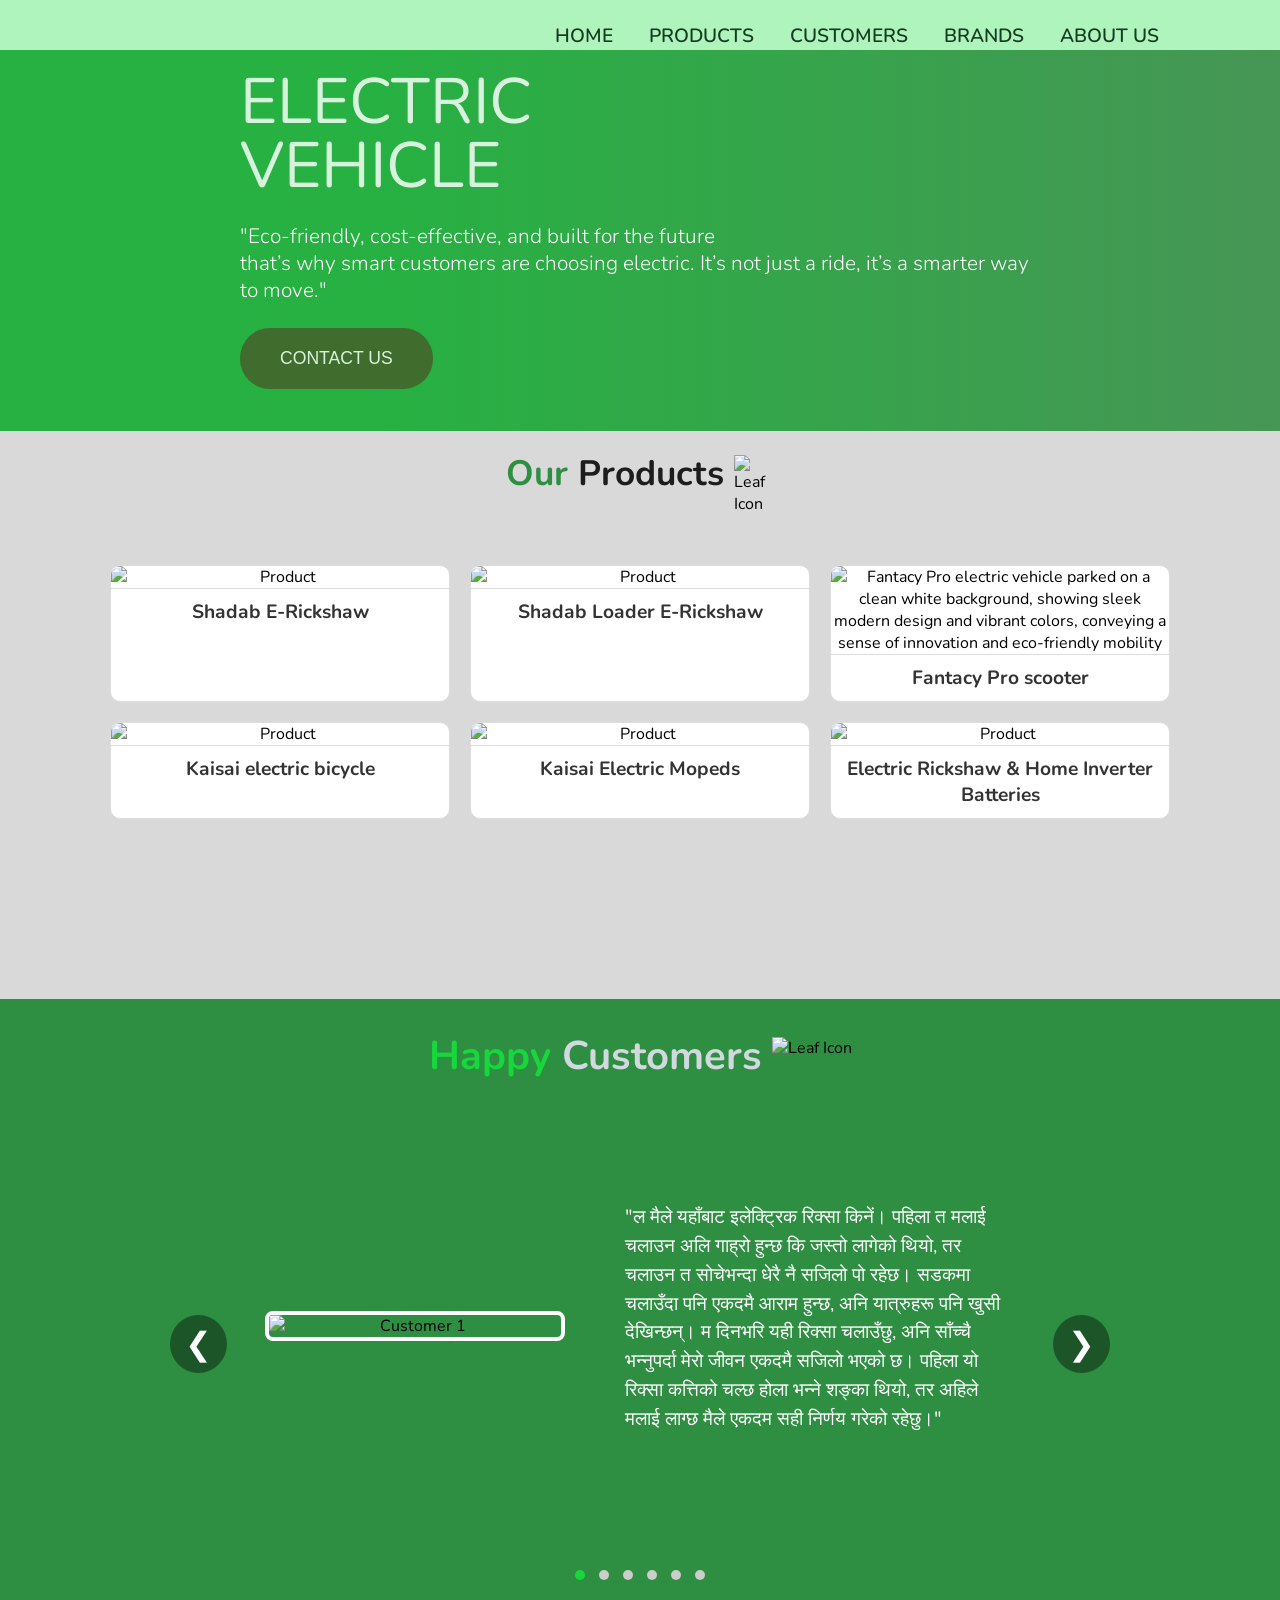
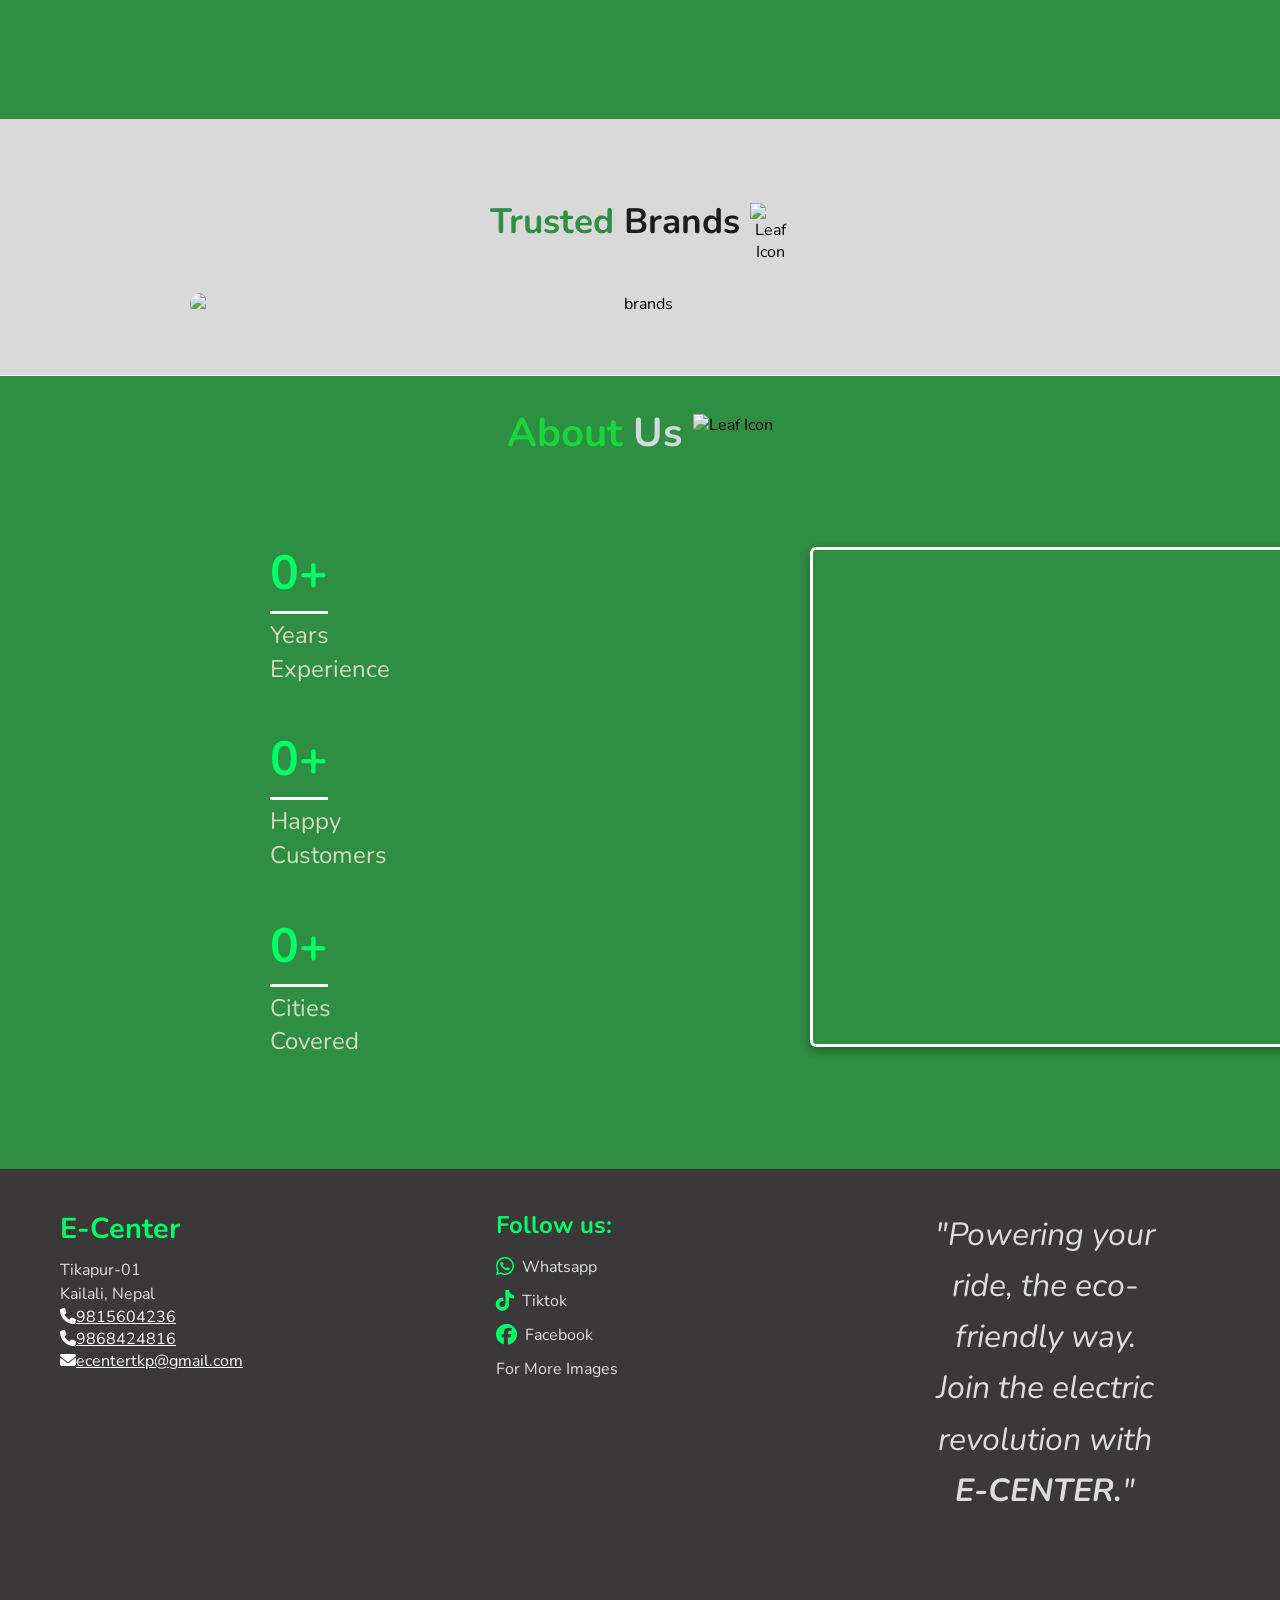
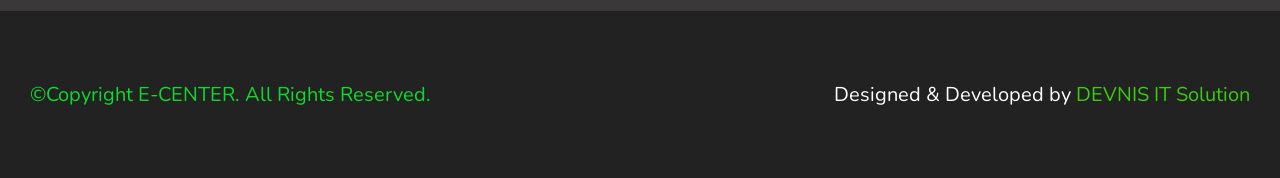
==== index.html @ d9bd09fe "sticky nav bar and also home button added on navbar" ====
<!DOCTYPE html>
<html lang="en">
<head>
    <meta charset="UTF-8">
    <meta name="viewport" content="width=device-width, initial-scale=1.0">
    <title>E-CENTER</title>
    <link href="https://fonts.googleapis.com/css2?family=Nunito:ital,wght@0,200..1000;1,200..1000&display=swap" rel="stylesheet">
   <link rel="stylesheet" href="./css/style.css">
   <link rel="icon" type="image/png" href="./images/favicon.png">
   <link rel="stylesheet" href="https://cdnjs.cloudflare.com/ajax/libs/font-awesome/6.4.0/css/all.min.css">
<!-- Add these inside your <head> section -->
<meta name="description" content="E-CENTER Tikapur - Electric rickshaw & scooter showroom, sales, and repair services in Tikapur. Your trusted partner for eco-friendly transportation solutions.">
<meta name="keywords" content="electric rickshaw, electric scooter, tikapur, e-vehicle, vehicle repair, ecenter, electric vehicle showroom">
  <script type="application/ld+json">
{
  "@context": "https://schema.org",
  "@type": ["AutoRepair", "AutomotiveBusiness", "LocalBusiness"],
  "name": "E-CENTER Tikapur",
  "url": "https://ecentertikapur.com.np",
  "description": "Electric rickshaw and scooter showroom, sales, and repair services in Tikapur",
  "address": {
    "@type": "PostalAddress",
    "streetAddress": "Tikapur Buspark", 
    "addressLocality": "Tikapur",
    "addressRegion": "Sudurpashchim Province",
    "postalCode": "10901",
    "addressCountry": "NP"
  },
  "geo": {
    "@type": "GeoCoordinates",
    "latitude": "28.52985",
    "longitude": "81.07722"
  },
  "openingHours": "Mo-Su 08:00-19:00",
  "telephone": ["+977-9815604236", "+977-9868424816"],
  "priceRange": "$$",
  "serviceType": ["Electric Rickshaw Sales", "Electric Scooter Sales", "Vehicle Repair", "Auto Parts", "Battery Service"]
}
</script>


</head>
<body>
    <header>
        <div class="container">
        <nav class="flex items-center">
            <div class="left">
                <div class="branding">
                    <img src="./images/e center logo NAME TRANSPARENT.png" alt="">
                </div>
            </div>
            <div class="right flex items-center">
                <div>
                <a href="#top">HOME</a>
                <a href="#product">PRODUCTS</a>
                <a href="#customer">CUSTOMERS</a>
                <a href="#brand">BRANDS</a>
                <a href="#about">ABOUT US</a>
                </div>
            </div>
        </nav>
        </div>
    </header>


        <!-- <section class="hero"> -->
          <section id="Home" class="hero"> 
        <div class="hero-content flex items-center">
          <div class="left">
            <h1>ELECTRIC<br>VEHICLE</h1>
            <h6>"Eco-friendly, cost-effective, and built for the future<br>that’s why smart customers are choosing electric. It’s not just a ride, it’s a smarter way to move."</h6>
            <div>
                <button>
                  <a href="#contact">CONTACT US</a>
                </button>
            </div>
          </div>
          <div class="right">
            <img src="./images/rick, scooter.png" alt="">
          </div>
        </div>
        </section>






        <section id="product" class="grids">
  <div class="filter-section">
    <div class="heading-with-icon">
      <h2><span>Our </span>Products</h2>
      <img src="./images/leaf charge.png" alt="Leaf Icon" />
    </div>

    <div class="grid-container">
       <!-- for 1st -->
        <div class="grid-item">
    <img src="./images/shadab rickshaw.png" alt="Product">
    <h3>Shadab E-Rickshaw</h3>
    <p>A reliable and eco-friendly electric rickshaw designed for smooth passenger transport. It offers excellent mileage, low maintenance, and strong build quality, making it perfect for daily use. Ideal for affordable and sustainable transportation</p>
  </div>

   <!-- for 2nd -->
        <div class="grid-item">
    <img src="./images/loader rickshaw.png" alt="Product">
    <h3>Shadab Loader E-Rickshaw</h3>
    <p>A durable and eco-friendly electric rickshaw designed for heavy-duty goods transport. Built with a strong frame and powerful motor, it delivers smooth performance and excellent mileage. With low maintenance and running costs, it’s perfect for businesses, cargo delivery, and logistics, offering a reliable and sustainable transportation solution.</p>
  </div>

   <!-- for 3rd -->
        <div class="grid-item">
    <img src="./images/fantacy-pro.jpeg" alt="Fantacy Pro electric vehicle parked on a clean white background, showing sleek modern design and vibrant colors, conveying a sense of innovation and eco-friendly mobility">
    <h3>Fantacy Pro scooter</h3>
    <p>The Fantacy Pro is a lightweight electric scooter (65 KG) made in India. It can go up to 25 KM/H and travel 80–100 KM on a single charge. It comes with a 250W motor, LED headlight, alloy wheels, remote anti-theft, and waterproof throttle. Stylish, safe, and perfect for city rides!</p>
  </div>

   <!-- for 4th -->
        <div class="grid-item">
    <img src="./images/kaisai.avif" alt="Product">
    <h3>Kaisai electric bicycle</h3>
    <p>Kaisai is a stylish and powerful electric bicycle with a 350W motor, long-lasting battery, fat tires, and dual suspension. It features pedal assist, bright lights, a digital display, security locks, and convenient storage for a smooth and practical ride.</p>
  </div>

   <!-- for 5th -->
        <div class="grid-item">
    <img src="./images/moped 111111.png" alt="Product">
    <h3>Kaisai Electric Mopeds</h3>
    <p>Kaisai electric mopeds are eco-friendly and stylish, powered by lithium batteries that give 80–90 KM range and speeds of 45–50 KM/H. Made by Wuxi Kaisai Electric Technology Co., Ltd., now these scooters are available in Nepal. Some models feature 20-inch wheels and extra safety features for a smooth, secure ride.</p>
  </div>

   <!-- for 6th -->
        <div class="grid-item">
    <img src="./images/batteries icon.png" alt="Product">
    <h3>Electric Rickshaw & Home Inverter Batteries</h3>
    <p>We offer lithium dry batteries for electric rickshaws and acid batteries for rickshaws and home inverters. Brands include Eastman, Duratex, Trontek, Lebo, N-Batt, Cygna, Missile, and more. Lithium batteries come with 3-year warranty, while acid batteries have 6, 12, or 36 months warranty. Reliable, long-lasting power for all your needs.</p>
  </div>
    </div>
</section>




 <section id="customer" class="customer-hero">
  <div class="filter-section1">
    <div class="heading-with-icon1">
      <h2><span>Happy </span>Customers</h2>
      <img src="./images/leaf charge white.png" alt="Leaf Icon" />
    </div>
</div>


  <div class="testimonial-slider">
    <div class="testimonial-track">

      <!-- Slide 1 -->
      <div class="testimonial-slide">
        <div class="testimonial-image">
          <img src="./images/1 customer.png" alt="Customer 1">
        </div>
        <div class="testimonial-text">
          <p>
            "ल मैले यहाँबाट इलेक्ट्रिक रिक्सा किनें। पहिला त मलाई चलाउन अलि गाह्रो हुन्छ कि जस्तो लागेको थियो, तर चलाउन त सोचेभन्दा धेरै नै सजिलो पो रहेछ। सडकमा चलाउँदा पनि एकदमै आराम हुन्छ, अनि यात्रुहरू पनि खुसी देखिन्छन्। म दिनभरि यही रिक्सा चलाउँछु, अनि साँच्चै भन्नुपर्दा मेरो जीवन एकदमै सजिलो भएको छ। पहिला यो रिक्सा कत्तिको चल्छ होला भन्ने शङ्का थियो, तर अहिले मलाई लाग्छ मैले एकदम सही निर्णय गरेको रहेछु।"
          </p>
          <h4></h4>
        </div>
      </div>

      <!-- Slide 2 -->
      <div class="testimonial-slide">
        <div class="testimonial-image">
          <img src="./images/2 customer.png" alt="Customer 2">
        </div>
        <div class="testimonial-text">
          <p>
            "यहाँको सेवा त गज्जबै छ। कर्मचारीहरू (स्टाफ) एकदमै मिलनसार र सहयोगी हुनुहुन्छ। मैले पहिले अरू ठाउँमा केही सामान किन्दा धेरै झन्झट भोगेको थिएँ, तर यहाँ आएर सबै कुरा राम्ररी बुझाइदिए। कुनै समस्या आयो भने पनि तुरुन्तै समाधान गरिदिनुहुन्छ। यहाँ आएर म एकदमै सन्तुष्ट भएको छु।"
          </p>
          <h4></h4>
        </div>
      </div>

      <!-- Slide 3 -->
      <div class="testimonial-slide">
        <div class="testimonial-image">
          <img src="./images/3 customer.png" alt="Customer 3">
        </div>
        <div class="testimonial-text">
          <p>
           "ब्याट्रीले त साँच्चै राम्रो काम गर्छ। म दिनमा करिब ५०-६० किलोमिटर यात्रा गर्छु, तर चार्ज सकिन्छ कि भन्ने चिन्ता नै हुँदैन। लामो दूरी पनि सजिलै जान सकिन्छ। चार्ज गर्न पनि धेरै समय लाग्दैन र लामो समयसम्म टिक्छ। यसले मेरो कामलाई धेरै सहज बनाइदिएको छ।"
          </p>
          <h4></h4>
        </div>
      </div>

      <!-- Slide 4 -->
      <div class="testimonial-slide">
        <div class="testimonial-image">
          <img src="./images/4 customer.png" alt="Customer 3">
        </div>
        <div class="testimonial-text">
          <p>
            "यो इलेक्ट्रिक रिक्सा चलाउनुको मज्जा नै बेग्लै छ। यसमा धुवाँ पनि आउँदैन, आवाज पनि एकदम कम हुन्छ। वातावरणलाई सफा राख्न मद्दत गर्ने भएर चलाउँदा गर्व महसुस हुन्छ। यात्रुहरू पनि शान्त र सफा यात्राको कारण खुसी देखिन्छन्। मेरो दैनिक यात्रा धेरै नै रमाइलो र सहज बनेको छ।"
          </p>
          <h4></h4>
        </div>
      </div>

      <!-- Slide 5 -->
      <div class="testimonial-slide">
        <div class="testimonial-image">
          <img src="./images/5 customer.png" alt="Customer 3">
        </div>
        <div class="testimonial-text">
          <p>
           "मूल्य यहाँ अपेक्षाकृत किफायती छ र गुणस्तर पनि राम्रो छ। मैले साथीहरूलाई पनि यहाँबाट किन्ने सिफारिस गरें। यहाँको सेवा र उत्पादन दुबै भरोसायोग्य छन्। मलाई लाग्छ कि जो कोहीले यहाँबाट किन्छ, उनी पनि पक्कै सन्तुष्ट हुनेछन्।"
          </p>
          <h4></h4>
        </div>
      </div>

      <!-- Slide 6 -->
      <div class="testimonial-slide">
        <div class="testimonial-image">
          <img src="./images/6 customer.png" alt="Customer 3">
        </div>
        <div class="testimonial-text">
          <p>
            "मैले यहाँबाट किन्ने अनुभव साँच्चै उत्कृष्ट रह्यो। स्टाफहरु मैत्रीपूर्ण र सहयोगी छन्, रिक्सा चलाउन सजिलो छ र ब्याट्री पनि टिकाउ छ। दैनिक काम र यात्रा दुवै धेरै सहज भएको महसुस हुन्छ। म पक्कै पनि भविष्यमा फेरि यहाँबाट किन्ने विचारमा छु। यसले मेरो जीवनलाई धेरै सजिलो र आरामदायी बनाएको छ।"
          </p>
          <h4></h4>
        </div>
      </div>
    </div>

    <!-- Navigation Arrows -->
    <button class="nav prev">&#10094;</button>
    <button class="nav next">&#10095;</button>

    <!-- Dots Indicator -->
    <div class="dots">
      <span class="dot active"></span>
      <span class="dot"></span>
      <span class="dot"></span>
      <span class="dot"></span>
      <span class="dot"></span>
      <span class="dot"></span>
    </div>
  </div>
</section>




<script>
const track = document.querySelector('.testimonial-track');
const slides = document.querySelectorAll('.testimonial-slide');
const dots = document.querySelectorAll('.dot');
const prevBtn = document.querySelector('.prev');
const nextBtn = document.querySelector('.next');

let index = 0;
const slideCount = slides.length;
let autoSlide;

/* // Update slide position */
function updateSlider() {
  track.style.transform = `translateX(-${index * 100}%)`;
  dots.forEach(dot => dot.classList.remove('active'));
  dots[index].classList.add('active');
}

// Go to next slide
function nextSlide() {
  index = (index + 1) % slideCount;
  updateSlider();
}

// Go to previous slide
function prevSlide() {
  index = (index - 1 + slideCount) % slideCount;
  updateSlider();
}

// Auto slide every 10 seconds
function startAutoSlide() {
  autoSlide = setInterval(nextSlide, 30000);
}

// Stop auto slide when user interacts
function stopAutoSlide() {
  clearInterval(autoSlide);
  startAutoSlide(); // restart timer
}

// Event listeners
nextBtn.addEventListener('click', () => {
  nextSlide();
  stopAutoSlide();
});

prevBtn.addEventListener('click', () => {
  prevSlide();
  stopAutoSlide();
});

dots.forEach((dot, dotIndex) => {
  dot.addEventListener('click', () => {
    index = dotIndex;
    updateSlider();
    stopAutoSlide();
  });
});

// Initialize
updateSlider();
startAutoSlide();







</script>




<section id="brand" class="trusted-brands">
<div class="filter-section">
    <div class="heading-with-icon">
      <h2><span>Trusted </span>Brands</h2>
      <img src="./images/leaf charge.png" alt="Leaf Icon" />
    </div>
<div class="brand-image">
  <img src="./images/brands img.png" alt="brands">
</div>
</section>









<section id="about" class="about-us">
  <div class="filter-section1">
    <div class="heading-with-icon1">
      <h2><span>About </span>Us</h2>
      <img src="./images/leaf charge white.png" alt="Leaf Icon" />
    </div>
</div>


 <div class="about-container">
    <!-- Left Side: Stats -->
    <div class="about-stats">
      <div class="stat">
        <h3 class="stat-number" data-target="10">0+</h3>
        <p>Years<br>Experience</p>
      </div>
      <div class="stat">
        <h3 class="stat-number" data-target="10000">0+</h3>
        <p>Happy<br>Customers</p>
      </div>
      <div class="stat">
        <h3 class="stat-number" data-target="10">0+</h3>
        <p>Cities<br>Covered</p>
      </div>
    </div>

    <!-- Right Side: Map -->
    <div class="about-map">
      <iframe 
        src="https://www.google.com/maps/embed?pb=!1m18!1m12!1m3!1d200.29066832971105!2d81.11097576757794!3d28.511373476055798!2m3!1f0!2f0!3f0!3m2!1i1024!2i768!4f13.1!3m3!1m2!1s0x39a20dd309113371%3A0x1a8e5b9f978c32f7!2sE%20-%20Center%20Tikapur!5e1!3m2!1sen!2snp!4v1758614019882!5m2!1sen!2snp"
        allowfullscreen="" 
        loading="lazy"
        referrerpolicy="no-referrer-when-downgrade">
      </iframe>
    </div>
  </div>

  
</section>


<section id="contact" class="social">
  <!-- Left Section -->
  <div class="social-left">
    <h2>E-Center</h2>
    <p>Tikapur-01<br>Kailali, Nepal</p>
    <div class="contact-info">
      <!-- Phone Numbers -->
<a href="tel:+9779815604236">
  <i class="fas fa-phone"></i>9815604236
</a>
<br>
<a href="tel:+9779768424816">
  <i class="fas fa-phone"></i>9868424816
</a>

<!-- Email -->
<br>
<a href="mailto:ecentertkp@gmail.com">
  <i class="fas fa-envelope"></i>ecentertkp@gmail.com
</a>
    </div>
  </div>



   <!-- Center Section -->
  <div class="social-center">
    <h2>Follow us:</h2>
    <ul>
      <li>
        <a href="https://wa.me/9815604236" target="_blank">
          <i class="fab fa-whatsapp"></i> Whatsapp
        </a>
      </li>
      <li>
        <a href="https://www.tiktok.com/@e_center_tikapur" target="_blank">
          <i class="fab fa-tiktok"></i> Tiktok
        </a>
      </li>
      <li>
        <a href="https://www.facebook.com/profile.php?id=100063887899507" target="_blank">
          <i class="fab fa-facebook"></i> Facebook
        </a>
      </li>
     <p><a href="https://drive.google.com/drive/folders/1e0qFN0bMgabiTzUMx4X1TCVNL_sW-7zv?usp=sharing" target="_blank">For More Images</a></p>
    </ul>
  </div>



  <!-- Right Section -->
  <div class="social-right">
    <p>
      "Powering your ride, the eco-friendly way. <br>
      Join the electric revolution with <strong>E-CENTER.</strong>"
    </p>
  </div>
</section>


<section class="footer">
  <div class="footer-left">
    <p>&copy;Copyright E-CENTER. All Rights Reserved.</p>
  </div>
  <div class="footer-right">
    <p>Designed & Developed by <a href="https://devnisitsolution.com.np" target="_blank">DEVNIS IT Solution</a></p>
  </div>
</section>









<!-- Font Awesome Icons -->
<script src="https://kit.fontawesome.com/a076d05399.js" crossorigin="anonymous"></script>








  <script src="script.js"></script>
</body>
</html>
---- css/style.css ----
@import 'utilities.css';

/* Font import */
@font-face {
    font-family: nunito-medium;
    src: url(Nunito/nunito-medium);
}

/* Root Variables */
:root {
    --light-white: #D8F3DD;
    --gradient-start: rgba(25, 172, 54, 0.94); /* #19AC36 with 94% opacity */
    --gradient-stop: 29%;
    --gradient-end: #469655; /* 100% opacity */
    --main-gradient: linear-gradient(to right, var(--gradient-start) var(--gradient-stop), var(--gradient-end) 100%);
    --text-heading: #143D20;
    --heading: #B0F4BD;
    --low-white: #B3E6BC;
    --view-button: #406c2e;
    --bg-shade-green: #19BE38;
    --title-happy: #19BE38;
    --title-mud: #D7DBC0;
    --bg-green: #51865C;
    --bg-white: #D9D9D9;
    --about-us: #797070;
    --bg-dark: #313030;
    --last-text: #FFFFFF;
}

/* Base Styles */
body {
    font-family: 'nunito', sans-serif;
}

* {
    padding: 0;
    margin: 0;
    box-sizing: border-box;
    --webkit-font-smoothing: antialised;
}

/* Header Section */
header {
    background: var(--heading);
    position: sticky;
    top: 0;
    z-index: 1000;
}

.container {
    max-width: 1152px;
    padding: 0 40px;
    margin: 0 auto;
}



header nav .right {
    display: flex;              /* puts items in a row */
    align-items: center;        /* vertically centers them */
    justify-content: flex-end;  /* aligns them to the right side */
}

header nav .right a {
    color: var(--text-heading);
    text-decoration: none;
    margin: 0 1rem;             /* balanced spacing left & right */
    text-transform: uppercase;
    transition: color .3s ease; /* smoother hover effect */
    font-size: 1.2rem;          /* slightly smaller for elegance */
    font-weight: 600;           /* use a standard professional weight */
    padding: 0.3rem 0;          /* more breathing space */
}

header nav .right a:hover {
    color: var(--accent-color); /* highlight on hover */
}





header nav .right a:hover {
    color: var(--bg-shade-green);
}

header nav {
    padding: 0.05rem; /* vertical nav width */
  
}

header nav .branding {
    margin-right: 10rem;
}

header nav .branding img {
    /* e-center logo */
    align-items: center;
    margin-top: 1rem;
    width: 200px;
}

header nav .branding img:hover {
    cursor: pointer;
}

/* Responsive Design 📱 */
/* -------------------- */

/* Tablets (≤ 1024px) */
@media (max-width: 1024px) {
  .container {
    padding: 0 20px;
  }

  header nav .branding {
    margin-right: 4rem;
  }

  header nav .right a {
    font-size: 1.1rem;
    margin-right: 1rem;
  }

  header nav .branding img {
    width: 160px;
  }
}

/* Mobile (≤ 768px) */
@media (max-width: 768px) {
  header nav {
    flex-direction: row;
    justify-content: space-between;
    align-items: center;
    padding: 0.8rem 1rem;
  }

  header nav .branding {
    margin: 0;
  }

  header nav .branding img {
    width: 130px;
    margin: 0;
  }

  header nav .right {
    display: flex;
    flex-direction: column;
    align-items: flex-end;
    text-align: right;
  }

  header nav .right a {
    margin: 0.3rem 0;
    font-size: 1rem;
  }
}

/* Small Phones (≤ 480px) */
@media (max-width: 480px) {
  header nav .right a {
    display: block;
    margin: 0.4rem 0;
    font-size: 0.9rem;
  }

  header nav .branding img {
    width: 130px;
  }
}



/* Hero Section */
.hero {
    background: linear-gradient(to right, var(--gradient-start) 29%, var(--gradient-end) 100%);
    padding: 20px 0px;
}

.hero .left h1 {
    color: var(--light-white);
    margin-left: 15rem;
    font-size: 4rem;
    line-height: 1;
    font-weight: 400;
    margin-bottom: 1rem;
}

.hero .left h6 {
    color: var(--last-text);
    margin-left: 15rem;
    font-size: 1.3rem;
    line-height: 1.3;
    font-weight: 300;
    margin-bottom: 0.5rem;
    margin-top: 1.6rem;
    margin-right: 15rem;
}

.hero .left button {
    background-color: var(--view-button);
    color: var(--light-white);
    padding: 20px 40px;
    font-size: 1.1rem;
    border: none;
    border-radius: 30px;
    cursor: pointer;
    font-weight: 200;
    transition: background-color 0.3s ease;
    margin-left: 15rem;
    margin-top: 1rem;

}

.hero .left button:hover {
    background-color: #159c2c;
}

.hero .left button a{
    text-decoration: none;
    color: var(--light-white);
    }

    
.hero .right img {
    align-items: center;
    margin-right: 5rem;
    width: 600px;
}


/* Responsive Design 📱 */
/* -------------------- */

/* Tablets (≤ 1024px) */
@media (max-width: 1024px) {
  .hero .left h1 {
    margin-left: 5rem;
    font-size: 3rem;
  }

  .hero .left h6,
  .hero .left button {
    margin-left: 5rem;
    margin-right: 5rem;
  }

  .hero .right img {
    width: 400px;
    margin-right: 2rem;
  }
}

/* Mobile (≤ 768px) */
@media (max-width: 768px) {
  .hero-content {
    flex-direction: column;
    text-align: center;
  }

  .hero .left h1 {
    margin: 0;
    font-size: 2.5rem;
  }

  .hero .left h6 {
    margin: 1rem auto;
    font-size: 1rem;
    line-height: 1.4;
  }

  .hero .left button {
    margin: 1rem auto;
    padding: 15px 30px;
    font-size: 1rem;
  }

  .hero .right img {
    width: 80%;
    margin: 1.5rem auto 0;
  }
}

/* Small Phones (≤ 480px) */
@media (max-width: 480px) {
  .hero .left h1 {
    font-size: 2rem;
  }

  .hero .left h6 {
    font-size: 0.9rem;
  }

  .hero .left button {
    padding: 12px 24px;
    font-size: 0.9rem;
  }
}










/* Grid Section Wrapper */
.grids {
    background: var(--bg-white);
    padding-bottom: 10rem;
}

/* Filter Section */
.filter-section {
    align-items: center;
}

.filter-section h2 {
    margin-top: 2rem;
}

.heading-with-icon {
    display: flex;
    align-items: center;
    justify-content: center;
    gap: 10px;
    margin-bottom: 20px;
}

.heading-with-icon h2 {
    /* models */
    font-size: 2.5rem;
    color: rgb(102, 118, 102)
}

.heading-with-icon img {
    width: 60px;
    height: auto;
    margin-top: 1.5rem;
/* our models section */
}

.heading-with-icon h2 span {
    /* our span section */
    color: var(--bg-shade-green);
    font-weight: bold;
}

/* Category Select */
.category-select {
    color: var(--bg-shade-green);
}

.filter-section select {
    margin-left: 10rem;
    padding: 10px 15px;
    border: 2px solid var(--bg-shade-green);
    color: var(--bg-shade-green);
    background-color: white;
    font-size: 1.1rem;
    cursor: pointer;
    border-radius: 0;
    width: fit-content;
    appearance: none;
    transition: all 0.3s ease;
}

.filter-section select:focus {
    outline: var(--bg-dark);
    box-shadow: 0 0 5px var(--bg-shade-green);
}

.filter-section option {
    background-color: white;
    color: var(--text-heading);
}

/* Models Grid */
.models-grid {
    display: grid;
    grid-template-columns: repeat(3, 1fr);
    grid-template-rows: repeat(2, auto);
    gap: 30px;
    margin-top: 30px;
    padding: 0 10rem;
}

.model-card {
    background-color: #f9f9f9;
    padding: 10px;
    transition: background-color 0.3s ease, transform 0.3s ease;
    cursor: pointer;
}

.model-card:hover {
    background-color: var(--bg-shade-green);
    color: rgb(255, 255, 255);
    transform: translateY(-5px);
}

.model-card img {
    width: 100%;
    max-height: 200px;
    object-fit: contain;
    margin-bottom: 15px;
}

.model-card p {
    display: none;
    font-size: 0.95rem;
    margin-top: 1px;
}

.model-card:hover p {
    color: var(--last-text);
    display: block;
    margin-bottom: 0.5rem;
}

/* ========================================
   PRODUCT GRID WITH HOVER OVERLAY
======================================== */
.grid-container {
    display: grid;
    grid-template-columns: repeat(3, 1fr);
    grid-gap: 20px;
    padding: 20px;
    max-width: 1100px;
    margin: auto;
}

.grid-item {
    position: relative;
    text-align: center;
    background: #fff;
    border: 1px solid #ddd;
    border-radius: 10px;
    overflow: hidden;
    cursor: pointer;
    transition: transform 0.3s ease;
}

.grid-item:hover {
    transform: translateY(-5px);
    box-shadow: 0 4px 15px rgba(0, 0, 0, 0.2);
}

/* Product image */
.grid-item img {
    width: 100%;
    height: auto;
    display: block;
    border-bottom: 1px solid #ddd;
}

/* Title always visible */
.grid-item h3 {
    font-size: 1.2rem;
    margin: 10px 0;
    color: #333;
    position: relative;
    z-index: 1;
}

.grid-item:hover img {
  filter: blur(4px); /* ✨ Adjust value for more or less blur */
}

/* Overlay description hidden by default */
.grid-item p {
    position: absolute;
    top: 0;
    left: 0;
    width: 100%;
    height: 100%;
    background: rgba(255, 255, 255, 0.85); /* white overlay with transparency */
    color: #333;
    display: flex;
    align-items: center;
    justify-content: center;
    padding: 20px;
    font-size: 1rem;
    text-align: center;
    opacity: 0;
    transition: opacity 0.6s ease;
    z-index: 2;
}

/* Show overlay when hovering */
.grid-item:hover p {
    opacity: 1;
}




/* ============================= */
/* 📱 RESPONSIVE DESIGN STYLING  */
/* ============================= */

/* Medium Devices (Tablets ≤ 1024px) */
@media (max-width: 1024px) {
  .heading-with-icon h2 {
    font-size: 2rem;
  }

  .heading-with-icon img {
    width: 50px;
  }

  .grid-container {
    grid-template-columns: repeat(2, 1fr);
    gap: 25px;
    padding: 20px 40px;
  }

  .grid-item h3 {
    font-size: 1.1rem;
  }

  .grid-item p {
    font-size: 0.95rem;
    padding: 15px;
  }
}

/* Small Devices (Mobile ≤ 768px) */
@media (max-width: 768px) {
  .heading-with-icon {
    flex-direction: column;
    text-align: center;
  }

  .heading-with-icon h2 {
    font-size: 1.8rem;
  }

  .heading-with-icon img {
    width: 45px;
    margin-top: 0.5rem;
  }

  .grid-container {
    grid-template-columns: 1fr;
    padding: 10px 20px;
    gap: 20px;
  }

  .grid-item {
    border-radius: 12px;
  }

  .grid-item img {
    max-height: 250px;
    object-fit: cover;
  }

  .grid-item h3 {
    font-size: 1.1rem;
  }

  .grid-item p {
    font-size: 0.9rem;
  }
}

/* Extra Small Devices (Phones ≤ 480px) */
@media (max-width: 480px) {
  .heading-with-icon h2 {
    font-size: 1.5rem;
  }

  .grid-container {
    padding: 10px;
    grid-gap: 15px;
  }

  .grid-item h3 {
    font-size: 1rem;
  }

  .grid-item p {
    font-size: 0.85rem;
    padding: 10px;
  }
}









/* Main section */
.customer-hero {
  background-color: #2e8e41; /* Section background */
  padding: 60px 20px;
  text-align: center;
  min-height: 80vh; /* Makes section long vertically */
  display: flex;
  flex-direction: column;
  justify-content: flex-start;
  align-items: center;
}

/* Top heading and icon */
.heading-with-icon1 {
  display: flex;
  align-items: center;
  justify-content: center;
  gap: 10px;
  margin-bottom: 20px;
}

/* Heading text */
.heading-with-icon1 h2 {
  font-size: 2.5rem;
  color: #D2D9DE;
  margin: 0;
}

/* Highlighted span inside heading */
.heading-with-icon1 h2 span {
  color: #18D73D;
  font-weight: bold;
}

/* Icon image */
.heading-with-icon1 img {
  width: 80px;
  height: auto;
  margin-top: -1rem;
 
}

/* Optional description under heading */
.hero-description {
  max-width: 700px;
  margin-top: 20px;
  font-size: 1.2rem;
  color: #e0f2e9;
  line-height: 1.6;
}



/* Slider Container */
.testimonial-slider {
  position: relative;
  max-width: 950px;
  margin: 0 auto;
  overflow: hidden;
  border-radius: 12px;
}

/* Track holding all slides */
.testimonial-track {
  display: flex;
  transition: transform 0.8s ease-in-out;
}

/* Each Slide */
.testimonial-slide {
  display: flex;
  min-width: 100%;
  align-items: center;
  justify-content: center;
  gap: 60px;
  padding: 100px;
  box-sizing: border-box;
}

/* Image Section */
.testimonial-image {
  flex: 1;
  display: flex;
  justify-content: center;
  width: 300px;
}

.testimonial-image img {
  width: 300px;
  max-width: 1000px;
  border-radius: 8px;
  border: 4px solid #fff;
}

/* Text Section */
.testimonial-text {
  flex: 2;
  text-align: left;
  color: #fff;
}

.testimonial-text p {
  font-size: 1.2rem;
  line-height: 1.5;
  margin-bottom: 15px;
}

.testimonial-text h4 {
  color: #d2d9de;
  font-weight: bold;
  font-size: 1rem;
}

/* Navigation Arrows */
.nav {
  position: absolute;
  top: 50%;
  transform: translateY(-50%);
  background: rgba(0, 0, 0, 0.4);
  border: none;
  color: #fff;
  font-size: 2rem;
  padding: 10px 15px;
  cursor: pointer;
  z-index: 2;
  border-radius: 50%;
}

.nav:hover {
  background: rgba(0, 0, 0, 0.7);
}

.prev {
  left: 5px;
}

.next {
  right: 5px;
}

/* Dots Indicator */
.dots {
  text-align: center;
  margin-top: 15px;
}

.dot {
  display: inline-block;
  width: 10px;
  height: 10px;
  background: #ccc;
  border-radius: 50%;
  margin: 0 5px;
  cursor: pointer;
  transition: background 0.3s ease;
}

.dot.active {
  background: #18d73d;
  transition: background 0.3s ease;
}

















.trusted-brands {
  text-align: center;
  padding: 60px 20px;
  background-color: var(--bg-white);
  position: relative;
  overflow: hidden;

}

.heading-with-icon {
  display: flex;
  align-items: center;
  justify-content: center;
  gap: 10px;
  margin-bottom: 30px;
}

.heading-with-icon h2 {
  font-size: 2.2em;
  margin: 0;
  color: #1d1d1d;
}

.heading-with-icon h2 span {
  color: #2e8e41;
}

.heading-with-icon img {
  width: 40px;
  height: auto;
}

/* Brand Image */
.brand-image {
  width: 100%;
  max-width: 900px;
  margin: 0 auto;
}

.brand-image img {
  width: 100%;
  height: auto;
  border-radius: 10px;
  display: block;
  margin: 0 auto;
  transition: transform 0.3s ease;
}

.brand-image img:hover {
  transform: scale(1.02);
}

/* 🌿 Responsive Layout */
@media (max-width: 1024px) {
  .trusted-brands {
    padding: 50px 15px;
  }

  .heading-with-icon h2 {
    font-size: 2em;
  }
}

@media (max-width: 768px) {
  .trusted-brands {
    padding: 40px 10px;
  }

  .heading-with-icon {
    flex-direction: column;
    gap: 6px;
  }

  .heading-with-icon h2 {
    font-size: 1.7em;
  }

  .brand-image {
    max-width: 95%;
  }
}

@media (max-width: 480px) {
  .heading-with-icon h2 {
    font-size: 1.5em;
  }

  .heading-with-icon img {
    width: 30px;
  }

  .brand-image img {
    width: 100%;
    border-radius: 8px;
  }
}




















/* ============================= */
/* 📱 RESPONSIVE DESIGN FOR TESTIMONIALS */
/* ============================= */

/* Tablet (≤1024px) */
@media (max-width: 1024px) {
  .testimonial-slider {
    max-width: 100%; 

  }

  .testimonial-slide {
    gap: 30px;
    padding: 50px 40px;
  }

  .testimonial-image img {
    width: 250px;
  }

  .testimonial-text p {
    font-size: 1.1rem;
  }
}






/* 🌿 Clean Professional Mobile Layout for Testimonials */
@media (max-width: 768px) {
  .customer-hero {
    background: linear-gradient(180deg, #2e8e41 0%, #1f7030 100%);
    padding: 50px 20px;
    text-align: center;
  }

  /* Center heading & icon */
  .heading-with-icon1 {
    flex-direction: column;
    align-items: center;
    justify-content: center;
    margin-bottom: 30px;
  }

  .heading-with-icon1 h2 {
    font-size: 2rem;
    color: #fff;
    line-height: 1.3;
  }

  .heading-with-icon1 h2 span {
    color: #18D73D;
  }

  .heading-with-icon1 img {
    width: 45px;
    margin-top: 10px;
  }

  /* Hide arrows */
  .nav {
    display: none !important;
  }

  /* Main slider wrapper */
  .testimonial-slider {
    max-width: 95%;
    margin: 0 auto;
    overflow: hidden;
    border-radius: 15px;
    background: rgba(255, 255, 255, 0.05);
    padding-bottom: 30px;
  }

  /* Stack image on top, text below */
  .testimonial-slide {
    display: flex;
    flex-direction: column;
    align-items: center;
    justify-content: flex-start;
    text-align: center;
    gap: 15px;
    padding: 25px 10px;
  }

  .testimonial-image {
    width: 100%;
    display: flex;
    justify-content: center;
  }

  .testimonial-image img {
    width: 85%;
    max-width: 300px;
    border-radius: 12px;
    border: 3px solid #fff;
    box-shadow: 0 4px 10px rgba(0,0,0,0.25);
    object-fit: cover;
  }

  .testimonial-text {
    width: 90%;
    color: #f1f9f3;
  }

  .testimonial-text p {
    font-size: 1rem;
    line-height: 1.6;
    margin-top: 15px;
    color: #eaf8ea;
  }

  .testimonial-text h4 {
    margin-top: 10px;
    color: #bdfcbf;
    font-size: 0.95rem;
  }

  /* Dots below testimonial */
  .dots {
    margin-top: 20px;
    display: flex;
    justify-content: center;
    align-items: center;
    gap: 8px;
  }

  .dot {
    width: 10px;
    height: 10px;
    background: #bbb;
    border-radius: 50%;
    cursor: pointer;
  }

  .dot.active {
    background: #18d73d;
  }
}

/* Smaller phones */
@media (max-width: 480px) {
  .heading-with-icon1 h2 {
    font-size: 1.6rem;
  }

  .testimonial-image img {
    width: 90%;
    max-width: 260px;
  }

  .testimonial-text p {
    font-size: 0.95rem;
  }
}







/* Main section */
.about-us {
  margin-top: 1px;
  background-color: #2e8e41; /* Section background */
  padding: 60px 20px;
  text-align: center;
  min-height: 80vh; /* Makes section long vertically */
  display: flex;
  flex-direction: column;
  justify-content: flex-start;
  align-items: center;
}

/* Top heading and icon */
.heading-with-icon1 {
  display: flex;
  align-items: center;
  justify-content: center;
  gap: 10px;
  margin-bottom: 20px;
  margin-top: -30px;
}

/* Heading text */
.heading-with-icon1 h2 {
  font-size: 2.5rem;
  color: #D2D9DE;
  margin: 0;
}

/* Highlighted span inside heading */
.heading-with-icon1 h2 span {
  color: #18D73D;
  font-weight: bold;
}

/* Icon image */
.heading-with-icon1 img {
  width: 80px;
  height: auto;
  margin-top: -1rem;
 
}
.about-container {
  max-width: 1200px;
  margin: 0 auto;
  display: flex;
  align-items: center;
  justify-content: space-between;
  gap: 30px;
  flex-wrap: wrap;
}






/* Section Styling */
.about-section {
  background-color: #228B22; /* Green background */
  padding: 60px 20px;
  text-align: center;
  color: #fff;
}

.section-title {
  font-size: 2rem;
  font-weight: 600;
  margin-bottom: 40px;
  color: #90ee90;
  display: inline-block;
}

/* Main Layout */
.about-container {
  display: flex;
  justify-content: center;
  align-items: center;
  gap: 40px;
  flex-wrap: wrap;
  margin-top:60px;
}

/* Left Side Stats */
.about-stats {
  display: flex;
  flex-direction: column;
  gap: 40px;
  text-align: left;
   margin-bottom: 50px;
}

.stat {
  width: 300px;
  position: relative;
}

.stat-number {
  font-size: 3rem;
  font-weight: bold;
  color: #00ff66;
  margin: 0;
  border-bottom: 3px solid #fff;
  display: inline-block;
  padding-bottom: 5px;
  transition: color 0.9s ease;
}

.stat p {
  font-size: 1.5rem;
  margin-top: 5px;
  line-height: 1.4;
  color: var(--title-mud);
}

/* Right Side Map */
.about-map iframe {
  width: 500px;
  height: 500px; /* Perfect square */
  border: 3px solid #fff;
  border-radius: 6px;
  box-shadow: 0 4px 10px rgba(0, 0, 0, 0.3);
  margin-left: 200px;
  margin-right: -300px;
  margin-bottom: 50px;
}

/* Mobile & Tablet Responsive */
@media (max-width: 1024px) {
  .about-container {
    flex-direction: column; /* stack vertically */
    align-items: center;    /* center everything */
    gap: 50px;
  }

  .about-stats {
    text-align: center;
    align-items: center;
  }

  .stat {
    width: 80%;             /* responsive stat width */
  }

  .about-map {
    display: flex;
    justify-content: center; /* center the map */
    width: 100%;
    margin: 0;              /* remove any leftover margins */
  }

  .about-map iframe {
    max-width: 90%;         /* fit smaller screens */
    height: 400px;          /* adjust height */
    margin: 0 auto;         /* center iframe */
  }
}

@media (max-width: 768px) {
  .stat-number {
    font-size: 2.5rem;
  }

  .stat p {
    font-size: 1.2rem;
  }

  .about-map iframe {
    height: 350px;
  }
}

@media (max-width: 480px) {
  .stat-number {
    font-size: 2.2rem;
  }

  .stat p {
    font-size: 1rem;
  }

  .about-map iframe {
    height: 280px;
  }
}




















/* Footer Section */
.social {
  background-color: #3a3838;
  color: #e0e0e0;
  display: flex;
  justify-content: space-between;
  align-items: flex-start;
  padding: 40px 60px;
  gap: 40px;
  flex-wrap: wrap;
}

/* Left Section */
.social-left h2 {
  color: #00ff66;
  font-size: 1.8rem;
  margin-bottom: 10px;
}
.social-left a {
  text-decoration: underline;
  color: white;
}
.social-left a :hover {
  text-decoration: none;
  color:#18d73d;
}




.social-left p {
  font-size: 1rem;
  line-height: 1.5;
}

.social-left .contact-info p {
  font-size: 0.95rem;
  margin-top: 8px;
}

/* Center Section */
.social-center h2 {
  color: #00ff66;
  margin-bottom: 15px;
  font-size: 1.5rem;
}

.social-center ul {
  list-style: none;
  padding: 0;
}

.social-center li {
  margin-bottom: 12px;
}



.social-center a {
  display: flex;
  align-items: center;
  gap: 8px;
  text-decoration: none;
  color: #e0e0e0;
  font-size: 1rem;
  transition: all 0.3s ease;
}

.social-center a i {
  font-size: 1.3rem;
  color: #00ff66;
  transition: transform 0.3s ease, color 0.3s ease;
}

.social-center a:hover {
  color: #00ff66;
}

.social-center a:hover i {
  transform: scale(1.2);
  color: #00ff66;
}

/* Right Section */
.social-right {
  max-width: 350px;
  text-align: right;
}

.social-right p {
  font-size: 2rem;
  font-style: italic;
  color: #ddd;
  line-height: 1.6;
  margin-bottom: 5px;

  /* Make the paragraph wider */
  max-width: 500px;  /* adjust this as needed */
  padding: 50px;      /* adds space around text */
  margin-left: auto;  /* center it if needed */
  margin-right: auto; /* center it if needed */
  text-align: center; /* center the text */
  margin-top: -50px;
}


.footer-bottom {
  text-align: center;
  padding: 20px 0;
  background-color: #313030;
}


@media (max-width: 768px) {
  .social {
    flex-direction: column;
    text-align: center;
    align-items: center;
  }
  .social-right {
    text-align: center;
  }
}



.footer {
  display: flex;
  justify-content: space-between; /* left-right alignment */
  align-items: center;
  padding: 70px 30px;
  background-color: #222; /* dark background */
  color: #fff;
  font-size: 20px;
  
}

.footer a {
  color: #38ce0e;
  text-decoration: none;
}


.footer a:hover {
  text-decoration: underline;
  color: #00ff66;
}

.footer-left, .footer-right {
  flex: 1;
}

.footer-left {
  text-align: left;
  color: rgb(15, 217, 45);
}

.footer-right {
  text-align: right;
}







/* Responsive Styles */
@media (max-width: 1024px) {
  .social {
    padding: 30px 40px;
    gap: 30px;
  }

  .social-right {
    max-width: 100%;
  }

  .social-right p {
    font-size: 1.1rem;
    padding: 20px;
  }
}

@media (max-width: 768px) {
  .social {
    flex-direction: column;
    text-align: center;
    align-items: center;
    padding: 30px 20px;
  }

  .social-left, .social-center, .social-right {
    width: 100%;
    max-width: 100%;
    text-align: center;
    margin-bottom: 30px;
  }

  .social-right p {
    font-size: 1rem;
    padding: 10px 0;
    margin-top: 0;
  }

  .footer {
    flex-direction: column;
    text-align: center;
    padding: 30px 20px;
    gap: 15px;
  }

  .footer-left, .footer-right {
    text-align: center;
  }
}

@media (max-width: 480px) {
  .social-left h2, .social-center h2 {
    font-size: 1.4rem;
  }

  .social-left p, .social-center a, .social-right p {
    font-size: 0.9rem;
  }

  .social {
    padding: 20px 10px;
    gap: 20px;
  }

  .footer {
    font-size: 0.9rem;
    padding: 20px 10px;
  }
}
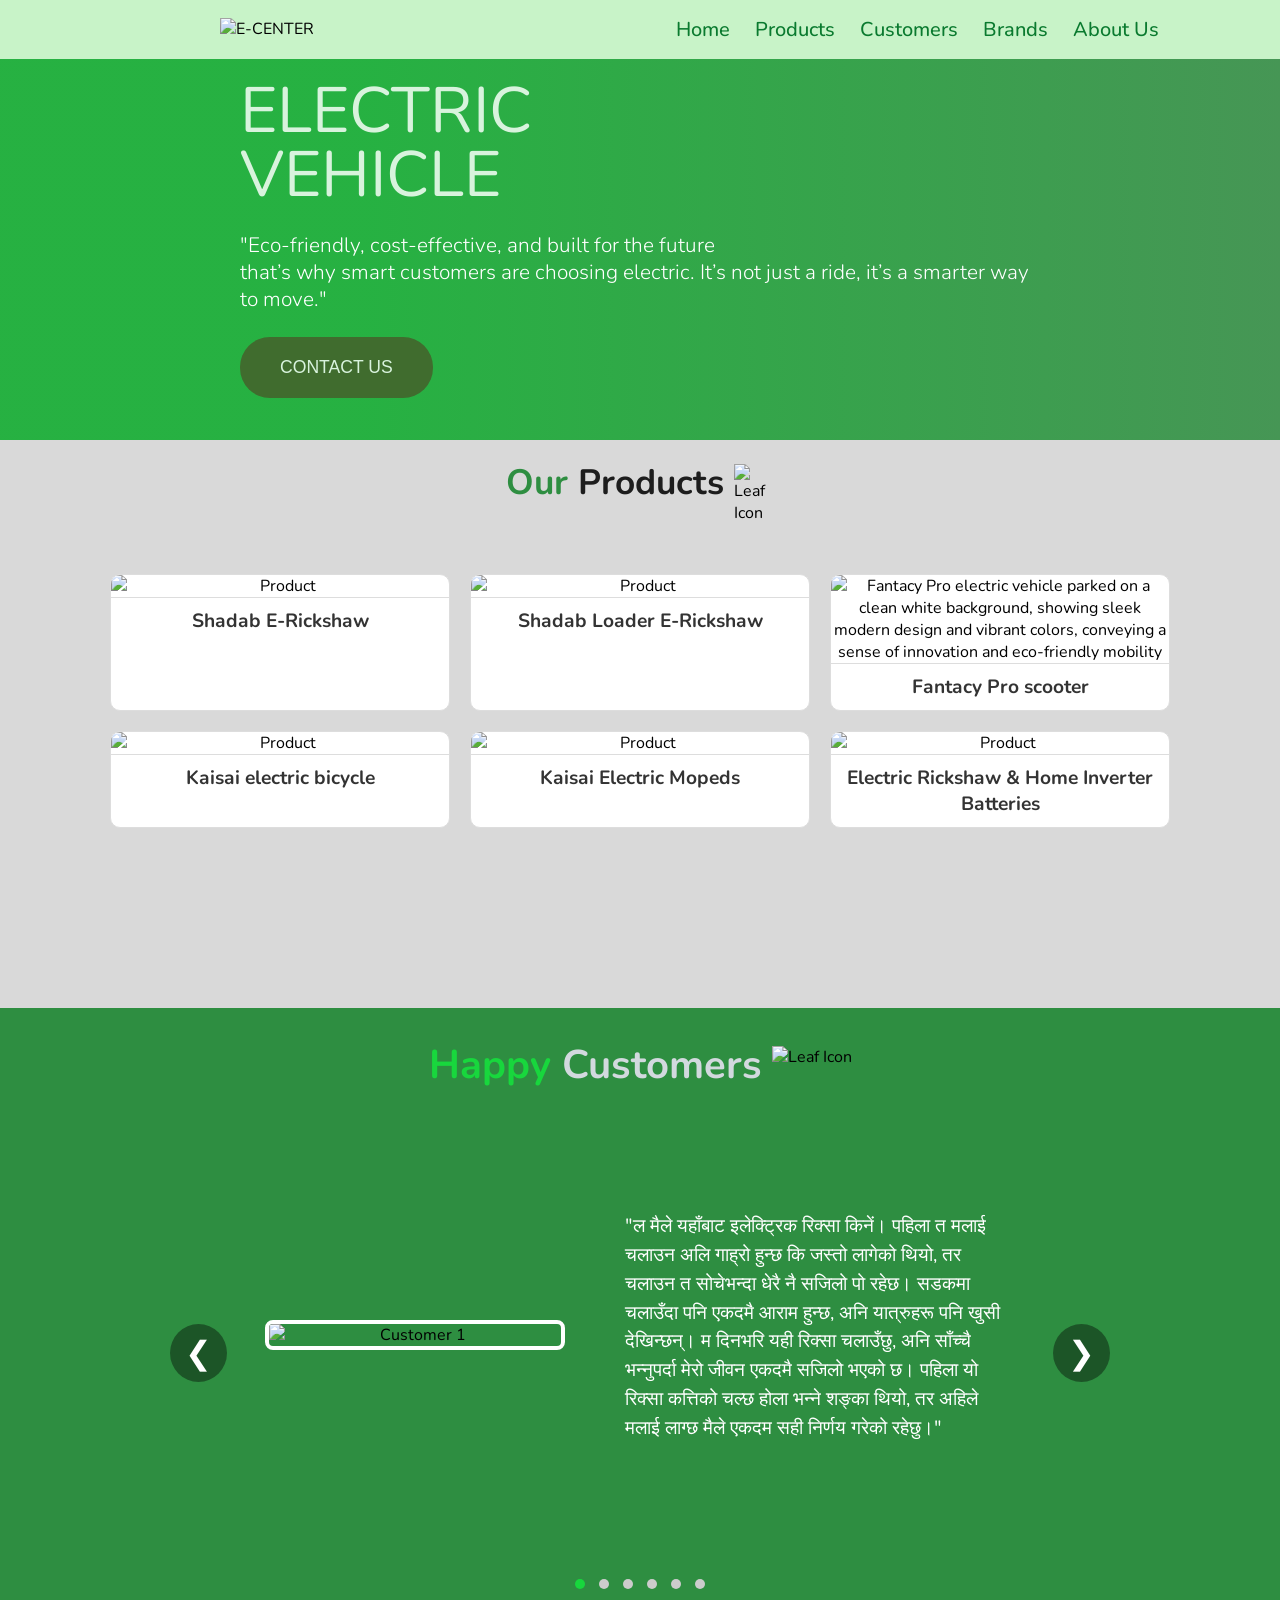
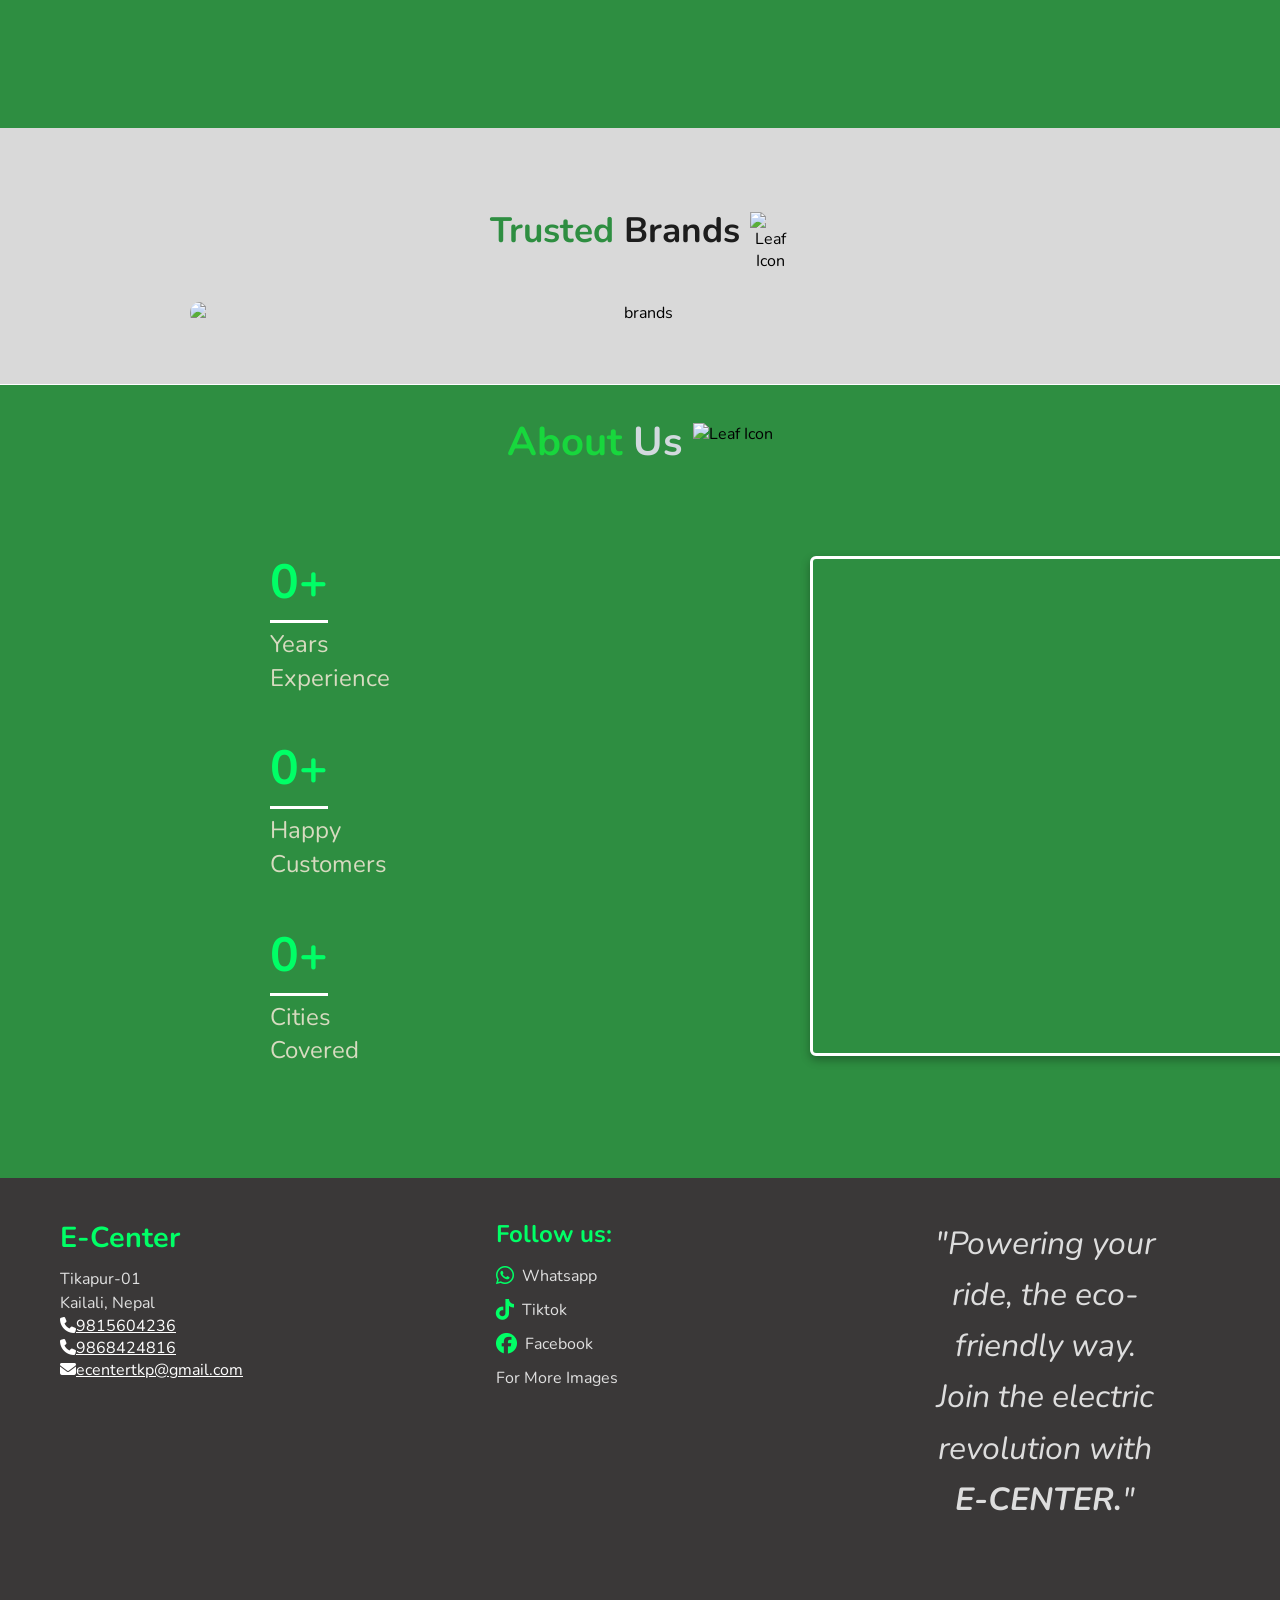
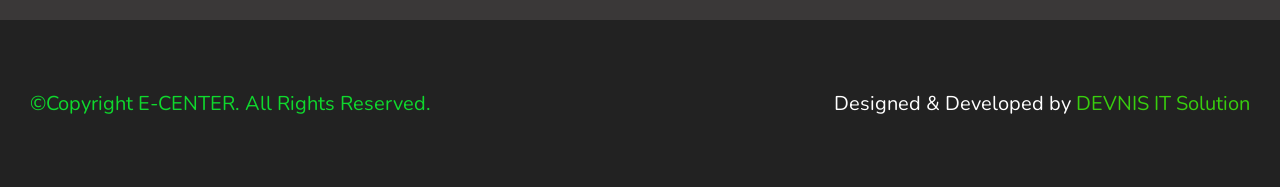
==== commit ae73acd0: "update happen hamburger added and made it fully responsive," ====
--- a/index.html
+++ b/index.html
@@ -41,13 +41,68 @@
 
 </head>
 <body>
-    <header>
+
+  <header class="navbar">
+    
+
+  <div class="branding">
+    <img src="./images/e center logo NAME TRANSPARENT.png" alt="E-CENTER">
+    
+  </div>
+
+  <div class="hamburger" onclick="toggleMenu()">☰</div>
+
+  <nav class="nav-menu" id="navMenu">
+    <a href="#top">Home</a>
+    <a href="#product">Products</a>
+    <a href="#customer">Customers</a>
+    <a href="#brand">Brands</a>
+    <a href="#about">About Us</a>
+  </nav>
+
+</header>
+ 
+
+  <!-- <header>
+  <div class="container">
+    <nav class="flex items-center navbar">
+      
+      <div class="branding">
+        <img src="./images/e center logo NAME TRANSPARENT.png" alt="E-CENTER">
+      </div>
+
+     
+      <div class="hamburger" id="hamburger">
+        <i class="fas fa-bars"></i>
+      </div>
+
+      
+      <div class="right nav-menu" id="navMenu">
+        <a href="#top">HOME</a>
+        <a href="#product">PRODUCTS</a>
+        <a href="#customer">CUSTOMERS</a>
+        <a href="#brand">BRANDS</a>
+        <a href="#about">ABOUT US</a>
+      </div>
+
+    </nav>
+  </div>
+</header>
+
+
+
+
+
+
+
+     <header>
         <div class="container">
         <nav class="flex items-center">
             <div class="left">
                 <div class="branding">
                     <img src="./images/e center logo NAME TRANSPARENT.png" alt="">
                 </div>
+              
             </div>
             <div class="right flex items-center">
                 <div>
@@ -60,7 +115,7 @@
             </div>
         </nav>
         </div>
-    </header>
+    </header> -->
 
 
         <!-- <section class="hero"> -->
@@ -257,10 +312,32 @@
 const dots = document.querySelectorAll('.dot');
 const prevBtn = document.querySelector('.prev');
 const nextBtn = document.querySelector('.next');
+  const navMenu = document.getElementById("navMenu");
+  const navLinks = document.querySelectorAll(".nav-menu a");
+
+  function toggleMenu() {
+    navMenu.classList.toggle("active");
+  }
+
+  navLinks.forEach(link => {
+    link.addEventListener("click", () => {
+      // Close menu only on mobile
+      if (window.innerWidth <= 768) {
+        navMenu.classList.remove("active");
+      }
+    });
+  });
 
 let index = 0;
 const slideCount = slides.length;
 let autoSlide;
+
+ function toggleMenu() {
+    document.getElementById("navMenu").classList.toggle("active");
+  }
+  // for hamburger menu 
+
+
 
 /* // Update slide position */
 function updateSlider() {
--- a/css/style.css
+++ b/css/style.css
@@ -78,6 +78,109 @@
 
 
 
+/* ============================= */
+/* 🍔 HAMBURGER MENU STYLING */
+/* ============================= */
+
+/* Basic navbar */
+/* /* Navbar */
+.navbar {
+  position: sticky;
+  top: 0;
+  display: flex;
+  justify-content: space-between;
+  align-items: center;
+  padding: 15px 20px;
+  background: #c8f3c8;
+  /* position: relative; */
+  z-index: 1000;
+}
+
+
+
+/* Brand logo */
+.branding {
+  display: flex;
+  align-items: center;
+  gap: 10px;
+}
+
+.branding img {
+  width: 200px;
+  height: auto;
+  margin-left: 200px;
+}
+
+.branding span {
+  font-size: 20px;
+  font-weight: 600;
+  color: #0a7a2f;
+}
+
+/* Menu */
+.nav-menu {
+  display: flex;
+  gap: 25px;
+  margin-right: 100px;
+  width: fit-content;
+  font-size: 20px;
+  pointer-events: auto;
+}
+
+.nav-menu :hover {
+  cursor: pointer;
+  color: #18d73d;
+  transition: all 0.3s ease;
+}
+
+
+.nav-menu a {
+  text-decoration: none;
+  color: #0a7a2f;
+  font-weight: 500;
+}
+
+/* Hamburger */
+.hamburger {
+  display: none;
+  font-size: 26px;
+  cursor: pointer;
+  color: #0a7a2f;
+}
+
+/* 🔽 Mobile & Tablet */
+@media (max-width: 768px) {
+  .hamburger {
+    display: block;
+  }
+
+  .branding img {
+    width: 150px;
+    margin-left: 0;
+  }
+
+  .nav-menu {
+    display: none;
+    position: absolute;
+    top: 65px;
+    right: 0;
+    width: 250px;
+    background: #c8f3c8;
+    flex-direction: column;
+    padding: 15px;
+    gap: 15px;
+    pointer-events: auto;
+  }
+
+  .nav-menu.active {
+    display: flex;
+
+  }
+}
+
+
+
+
 
 
 header nav .right a:hover {
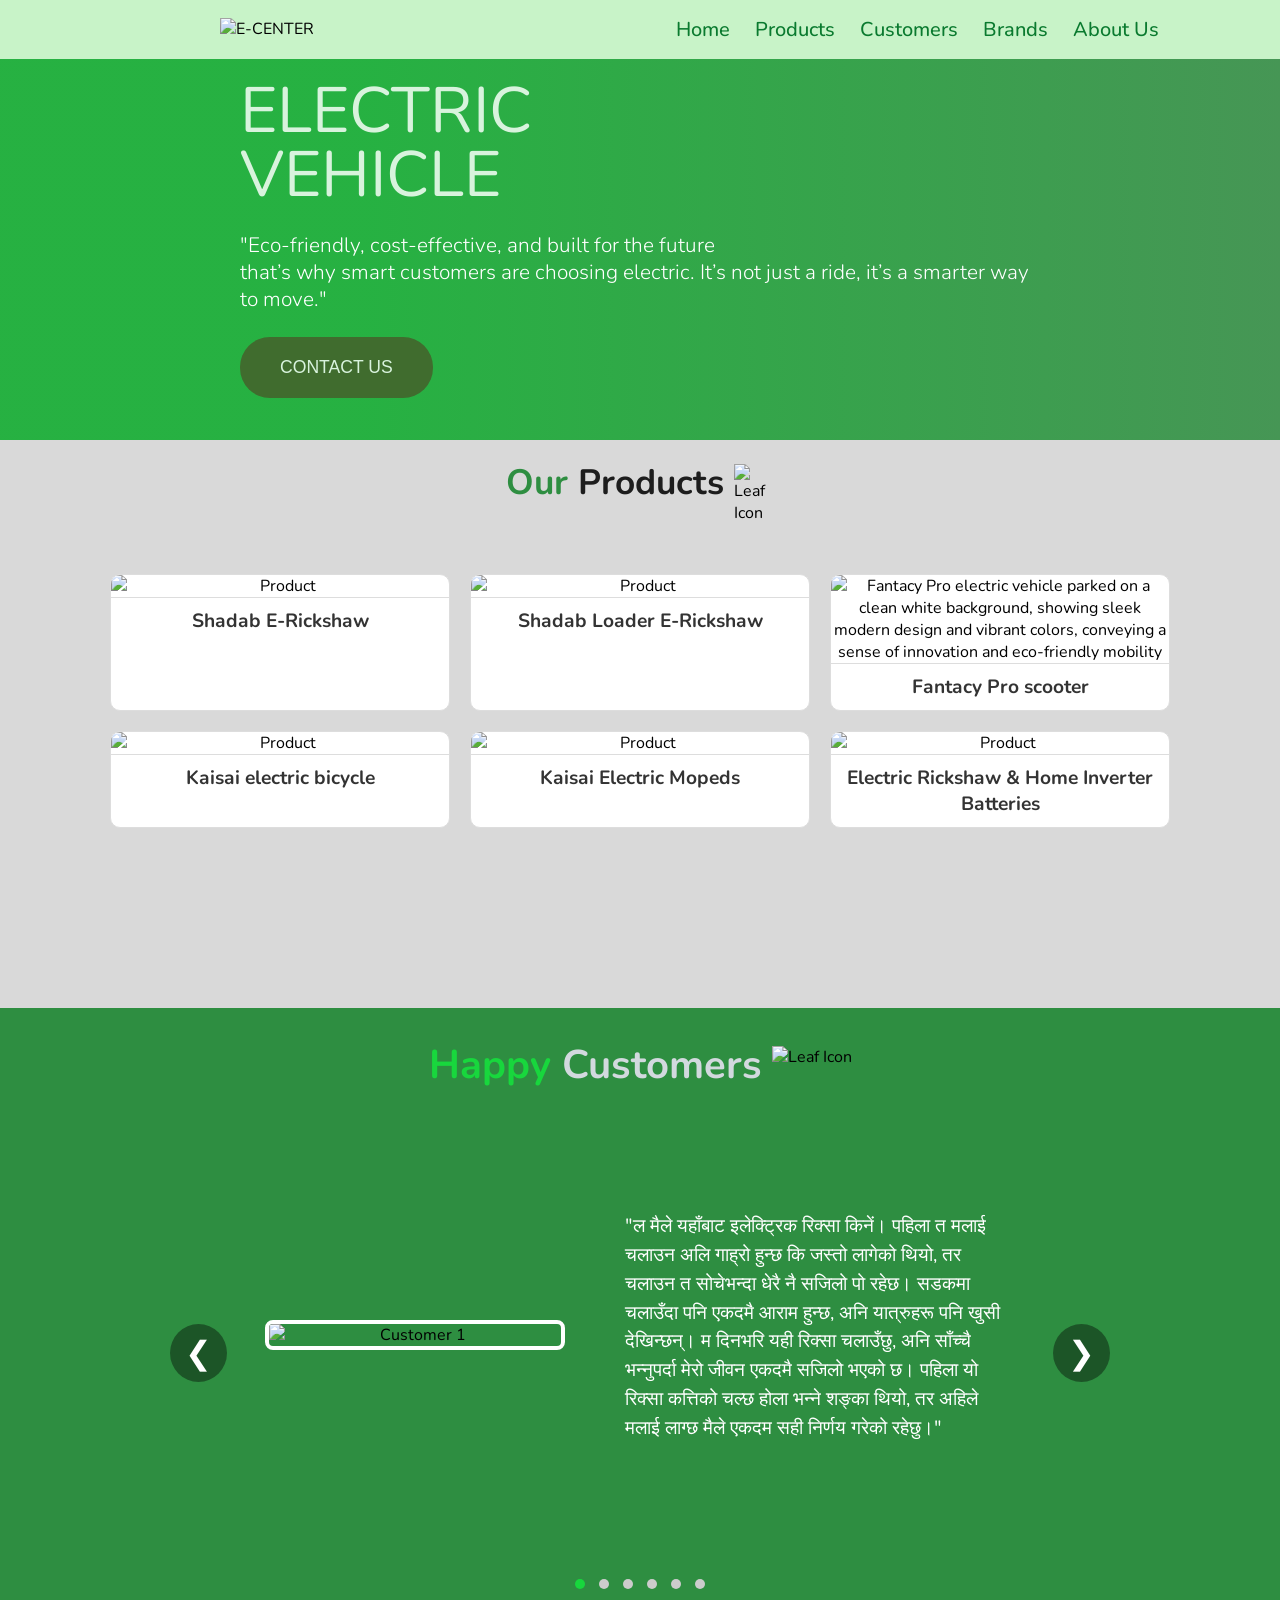
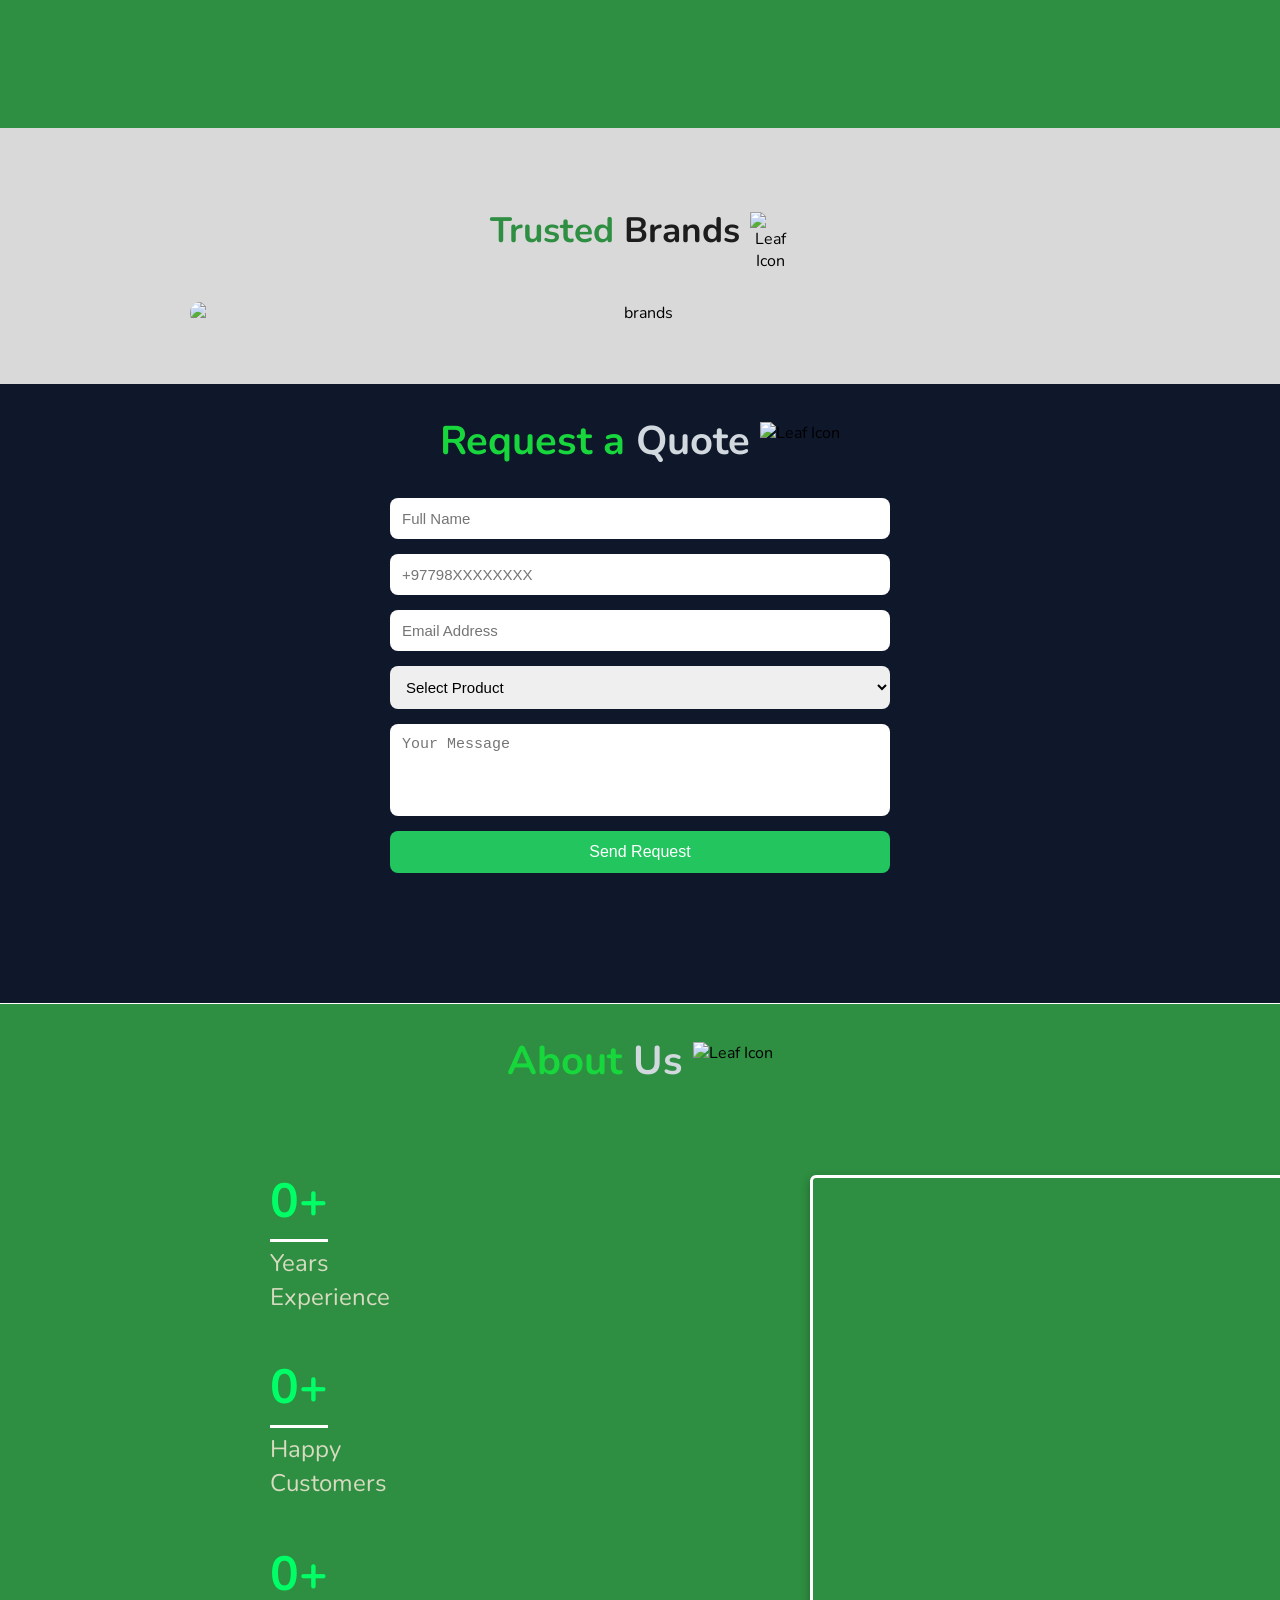
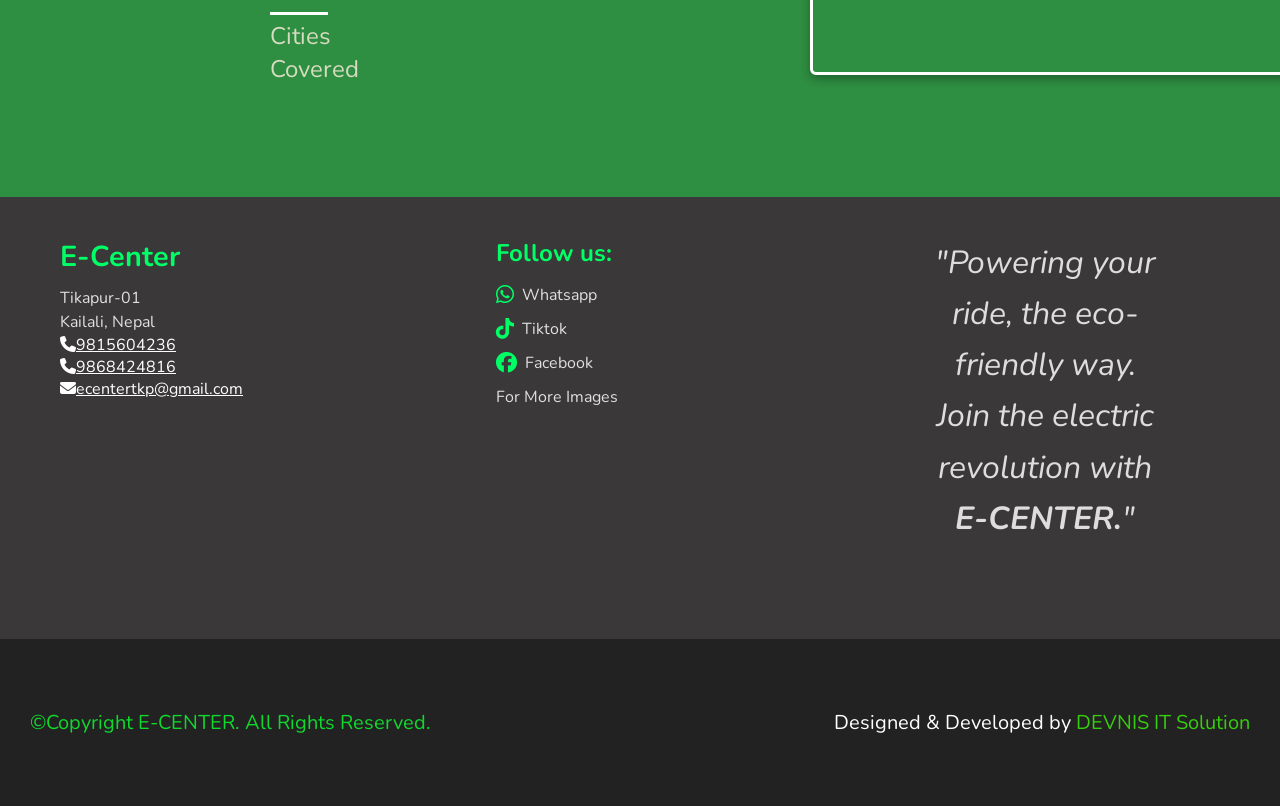
==== commit 569ff91b: "filling form added in e center" ====
--- a/index.html
+++ b/index.html
@@ -415,6 +415,47 @@
 </section>
 
 
+<section id="form" class="formfill">
+  <div class="filter-section1">
+
+    <div class="heading-with-icon1">
+      <h2><span>Request a </span>Quote</h2>
+      <img src="./images/leaf charge white.png" alt="Leaf Icon" />
+    </div>
+
+    <form action="https://formspree.io/f/maqdbzpv" method="POST" class="quote-form">
+
+      <input type="text" name="name" placeholder="Full Name" required />
+
+      <!-- Contact Number -->
+     <input 
+  type="tel" 
+  name="contact_number"
+  placeholder="+97798XXXXXXXX"
+  pattern="^\+977[0-9]{10}$"
+  required
+      />
+
+      <input type="email" name="email" placeholder="Email Address" />
+
+      <select name="product" required>
+        <option value="">Select Product</option>
+        <option>Electric Scooter</option>
+        <option>E-Rickshaw</option>
+        <option>Electric Cycle</option>
+        <option>Spare Parts</option>
+      </select>
+
+      <textarea name="message" rows="4" placeholder="Your Message"></textarea>
+
+      <button type="submit">Send Request</button>
+
+    </form>
+<form action="https://formspree.io/f/maqdbzpv" method="POST" class="quote-form" id="quoteForm">
+<p id="form-status" style="color:#22c55e; margin-top:10px;"></p>
+
+  </div>
+</section>
 
 
 
@@ -534,6 +575,32 @@
 
 
 
+<script>
+  const form = document.getElementById("quoteForm");
+  const status = document.getElementById("form-status");
+
+  async function handleSubmit(event) {
+    event.preventDefault();
+    const data = new FormData(form);
+
+    fetch(form.action, {
+      method: form.method,
+      body: data,
+      headers: { 'Accept': 'application/json' }
+    }).then(response => {
+      if (response.ok) {
+        status.innerHTML = "✅ Request sent successfully!";
+        form.reset();
+      } else {
+        status.innerHTML = "❌ Oops! Something went wrong.";
+      }
+    }).catch(error => {
+      status.innerHTML = "❌ Network error!";
+    });
+  }
+
+  form.addEventListener("submit", handleSubmit);
+</script>
 
 
 
--- a/css/style.css
+++ b/css/style.css
@@ -1599,4 +1599,50 @@
     font-size: 0.9rem;
     padding: 20px 10px;
   }
-}+}
+
+
+
+
+.formfill {
+  background: #0f172a;
+  padding: 60px 20px;
+  text-align: center;
+}
+
+.quote-form {
+  max-width: 500px;
+  margin: 30px auto;
+  display: flex;
+  flex-direction: column;
+  gap: 15px;
+}
+
+.quote-form input,
+.quote-form select,
+.quote-form textarea {
+  padding: 12px;
+  border: none;
+  border-radius: 8px;
+  outline: none;
+  font-size: 15px;
+}
+
+.quote-form textarea {
+  resize: none;
+}
+
+.quote-form button {
+  background: #22c55e;
+  color: white;
+  padding: 12px;
+  border: none;
+  border-radius: 8px;
+  font-size: 16px;
+  cursor: pointer;
+  transition: 0.3s;
+}
+
+.quote-form button:hover {
+  background: #16a34a;
+}
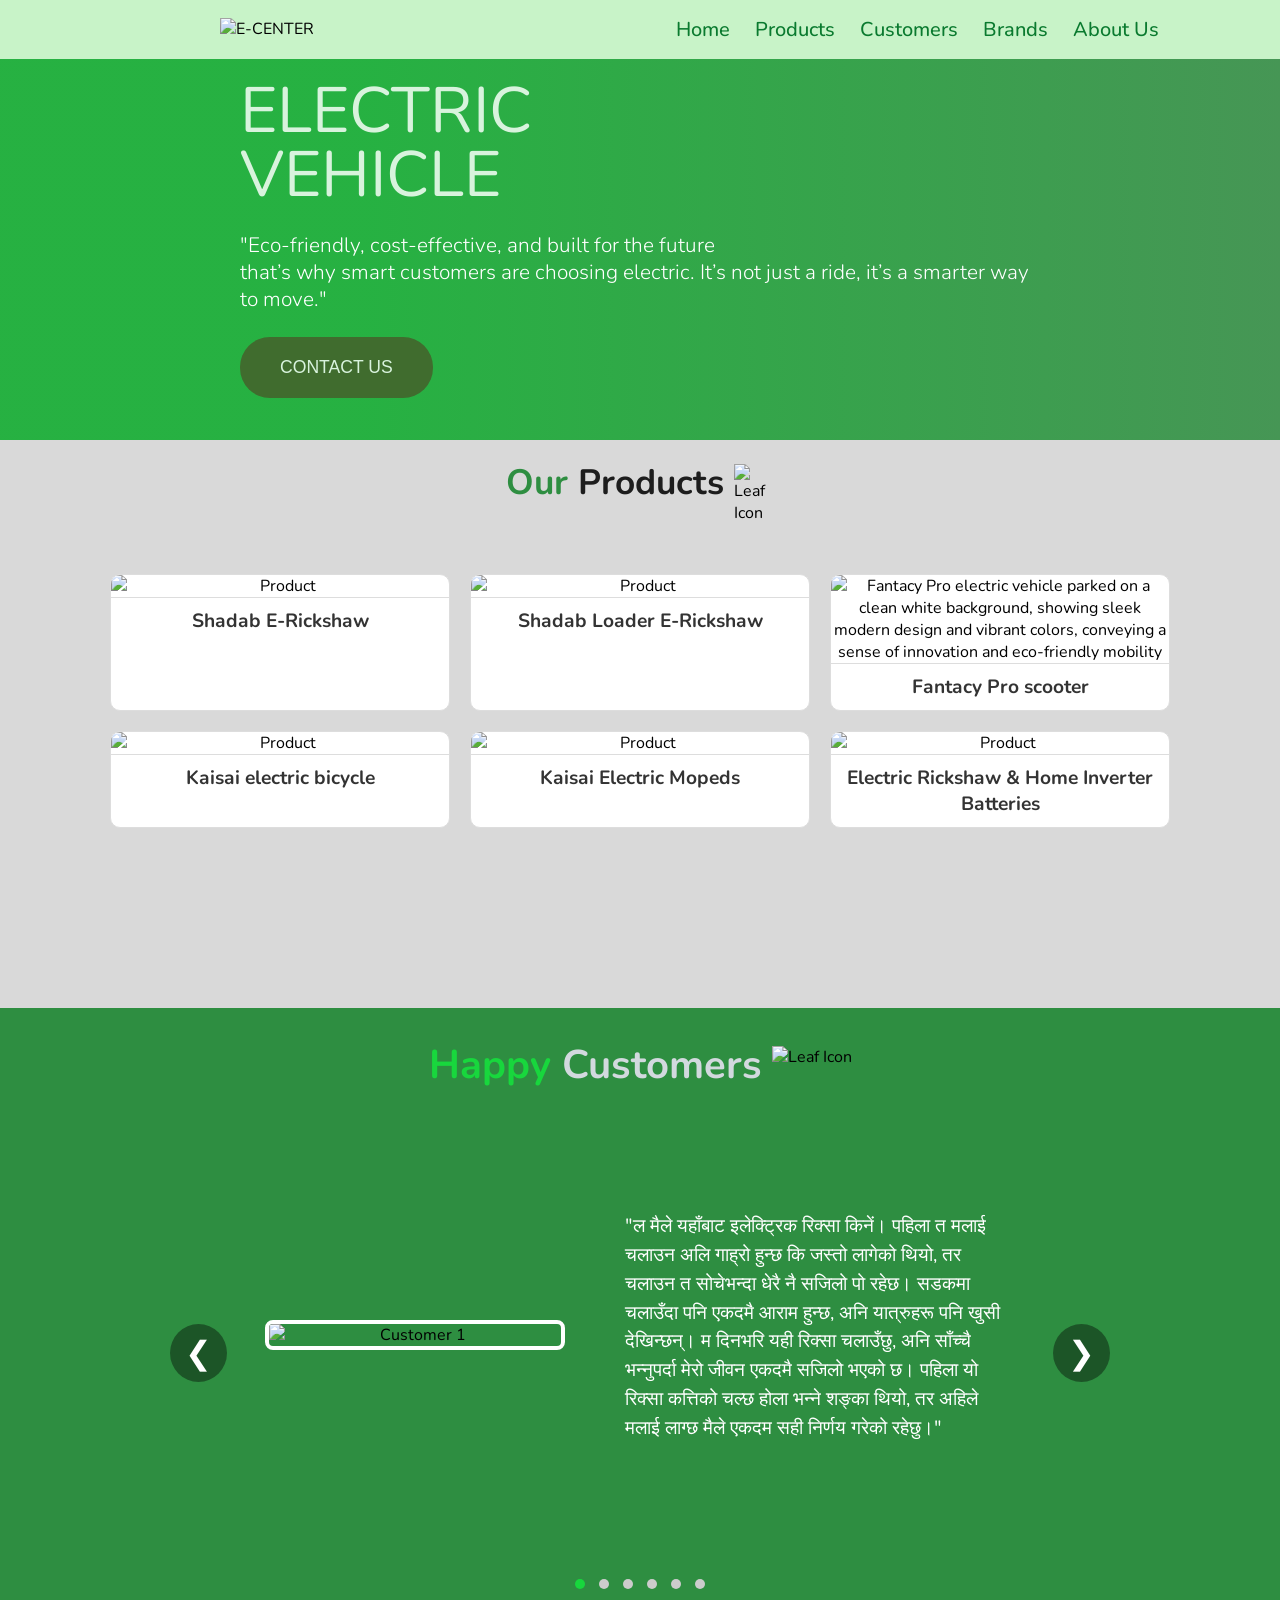
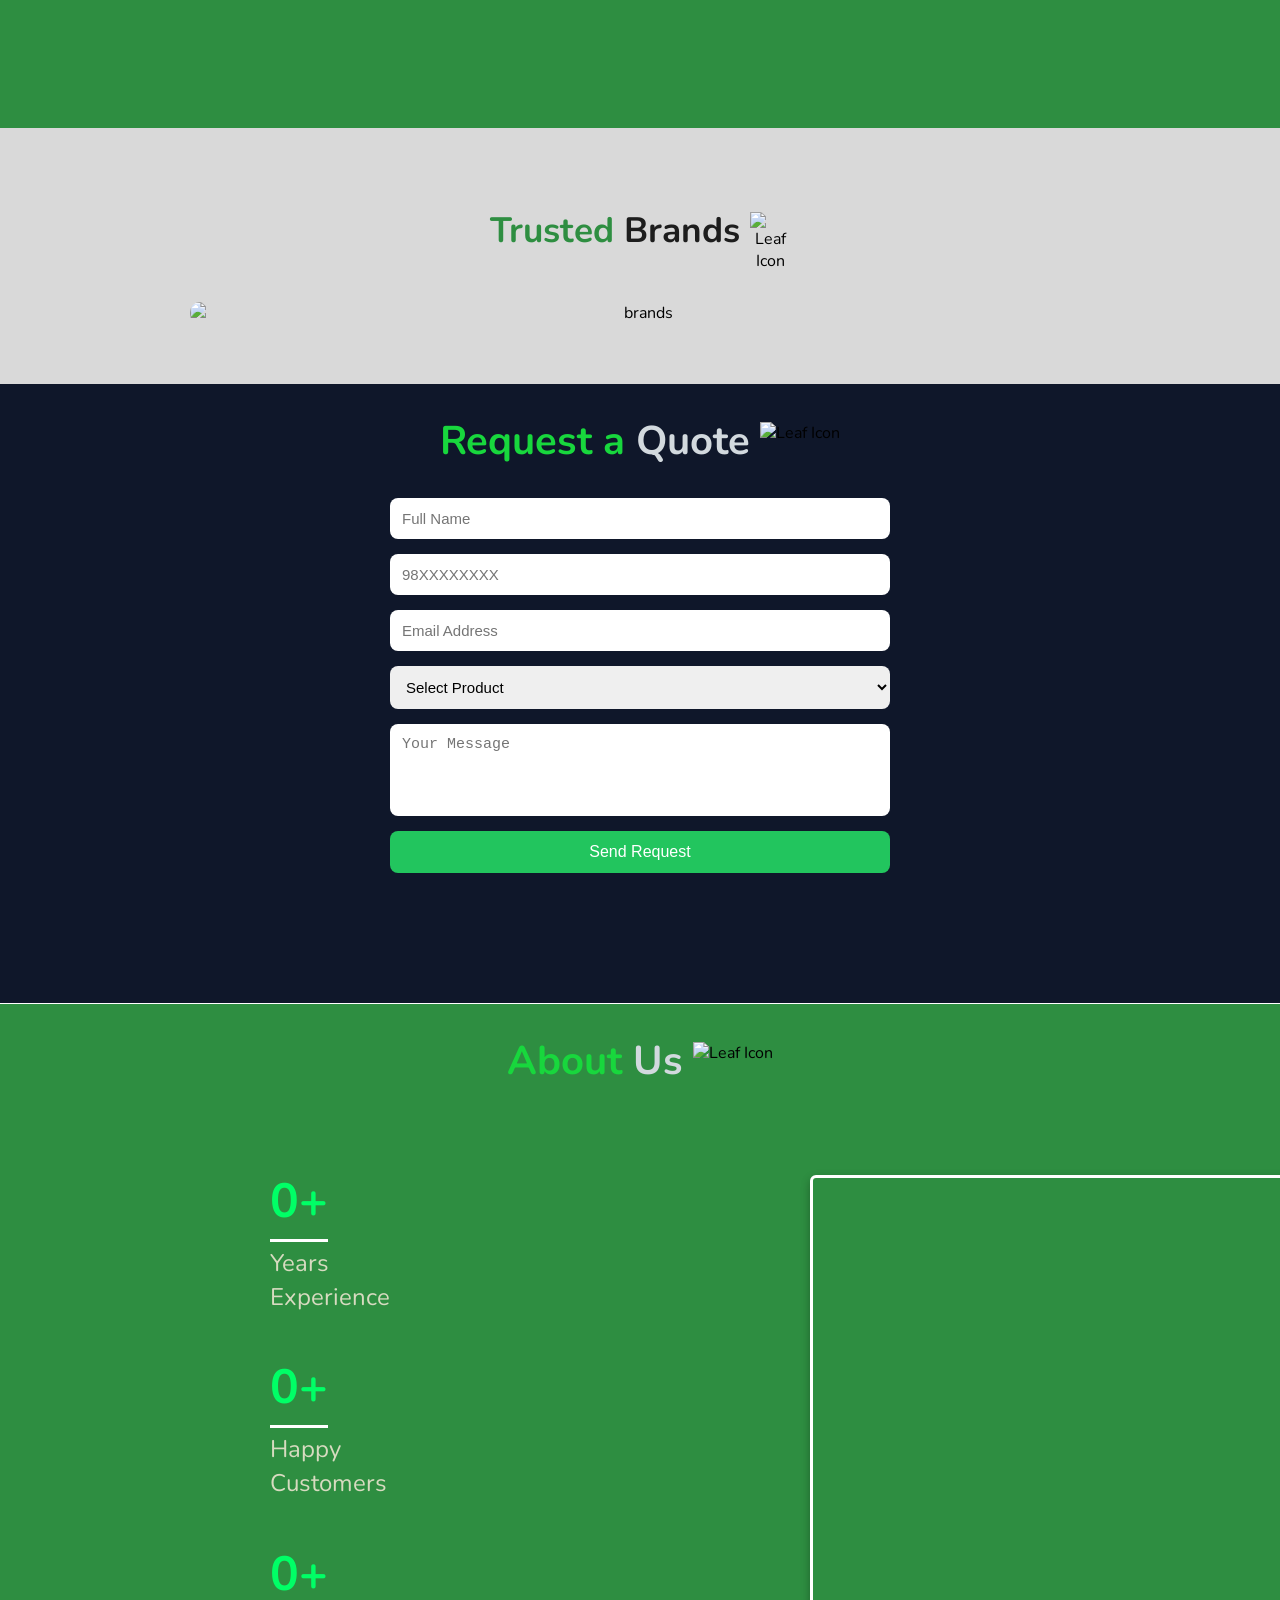
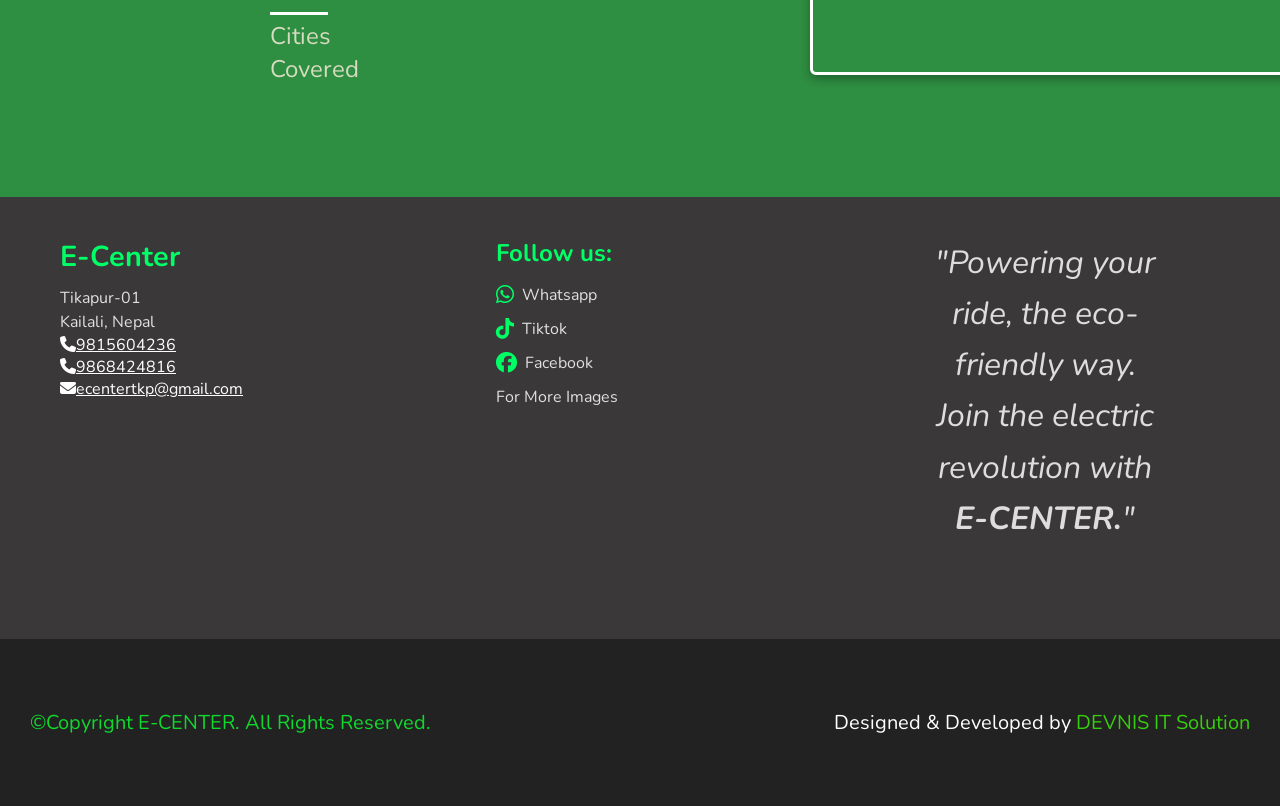
==== commit 1b1c79f5: "1.1" ====
--- a/index.html
+++ b/index.html
@@ -63,60 +63,6 @@
 </header>
  
 
-  <!-- <header>
-  <div class="container">
-    <nav class="flex items-center navbar">
-      
-      <div class="branding">
-        <img src="./images/e center logo NAME TRANSPARENT.png" alt="E-CENTER">
-      </div>
-
-     
-      <div class="hamburger" id="hamburger">
-        <i class="fas fa-bars"></i>
-      </div>
-
-      
-      <div class="right nav-menu" id="navMenu">
-        <a href="#top">HOME</a>
-        <a href="#product">PRODUCTS</a>
-        <a href="#customer">CUSTOMERS</a>
-        <a href="#brand">BRANDS</a>
-        <a href="#about">ABOUT US</a>
-      </div>
-
-    </nav>
-  </div>
-</header>
-
-
-
-
-
-
-
-     <header>
-        <div class="container">
-        <nav class="flex items-center">
-            <div class="left">
-                <div class="branding">
-                    <img src="./images/e center logo NAME TRANSPARENT.png" alt="">
-                </div>
-              
-            </div>
-            <div class="right flex items-center">
-                <div>
-                <a href="#top">HOME</a>
-                <a href="#product">PRODUCTS</a>
-                <a href="#customer">CUSTOMERS</a>
-                <a href="#brand">BRANDS</a>
-                <a href="#about">ABOUT US</a>
-                </div>
-            </div>
-        </nav>
-        </div>
-    </header> -->
-
 
         <!-- <section class="hero"> -->
           <section id="Home" class="hero"> 
@@ -431,8 +377,8 @@
      <input 
   type="tel" 
   name="contact_number"
-  placeholder="+97798XXXXXXXX"
-  pattern="^\+977[0-9]{10}$"
+  placeholder="98XXXXXXXX"
+  pattern="^\[0-9]{10}$"
   required
       />
 
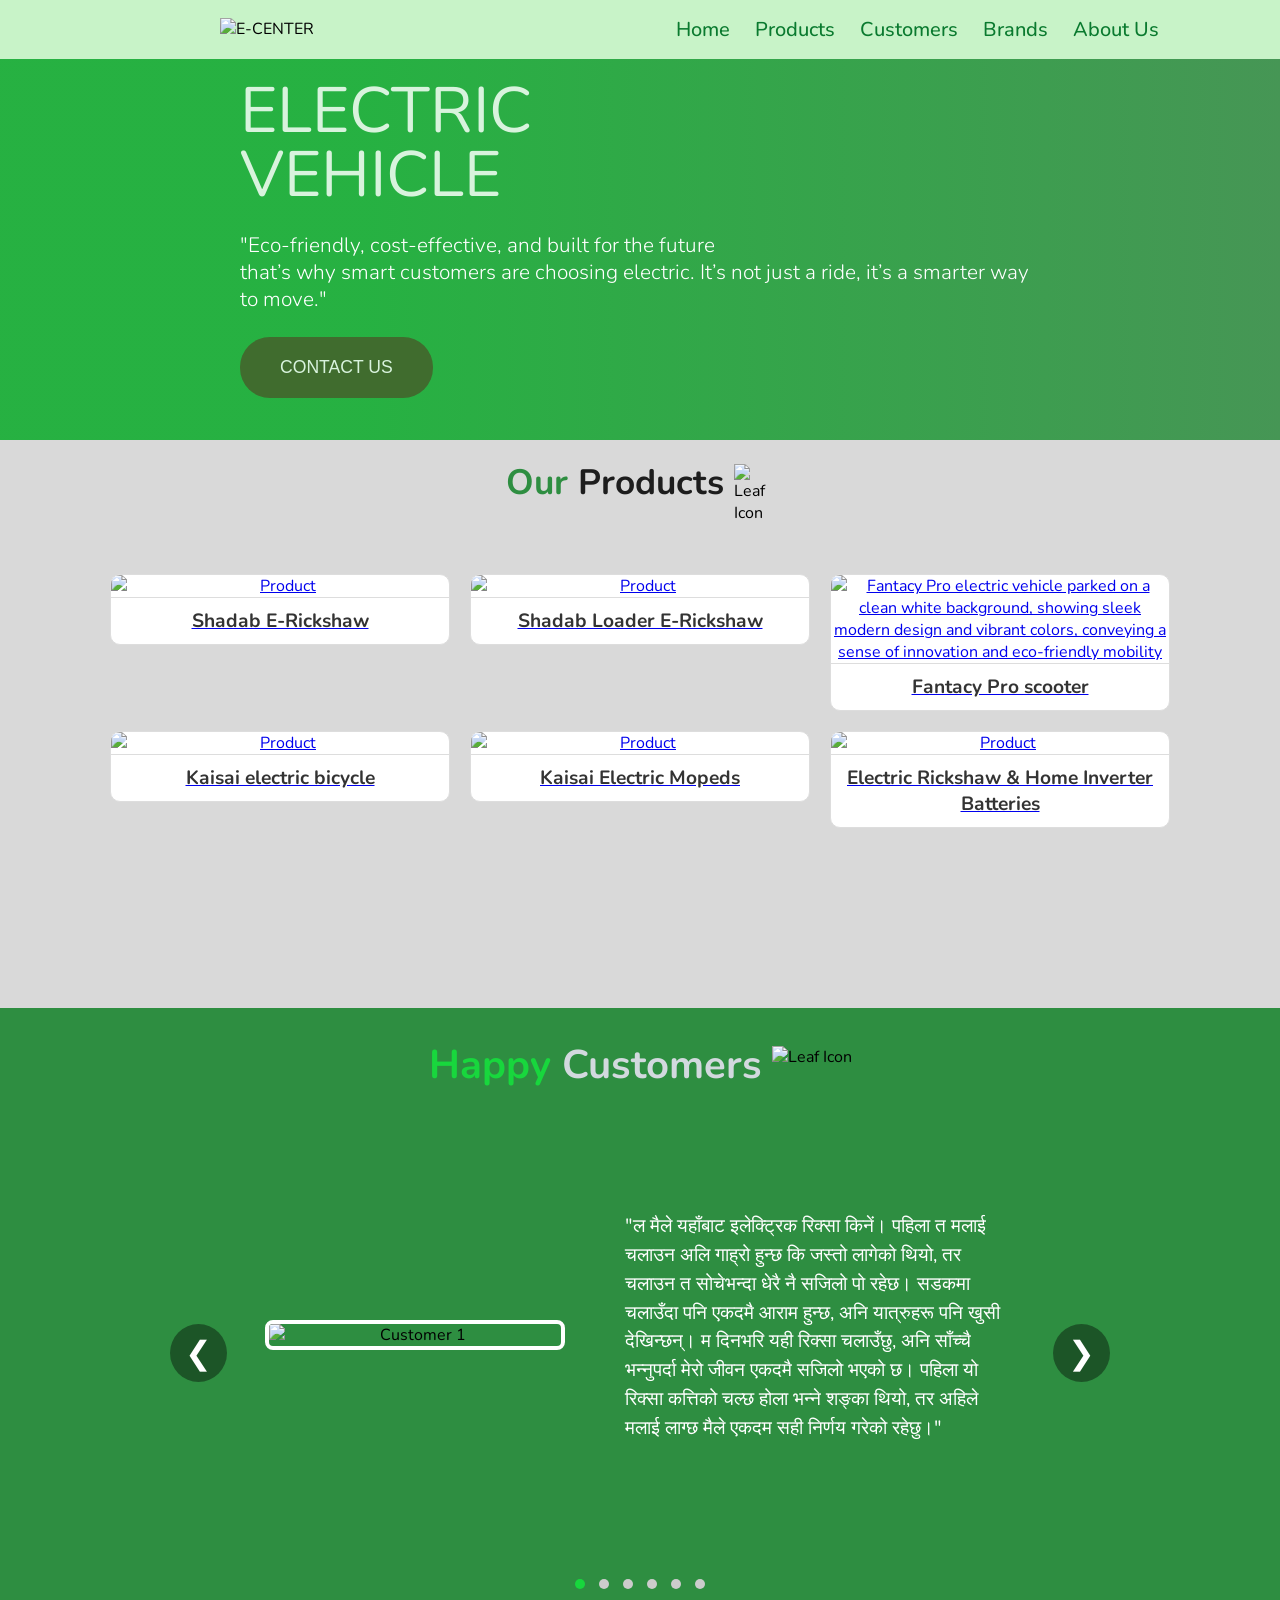
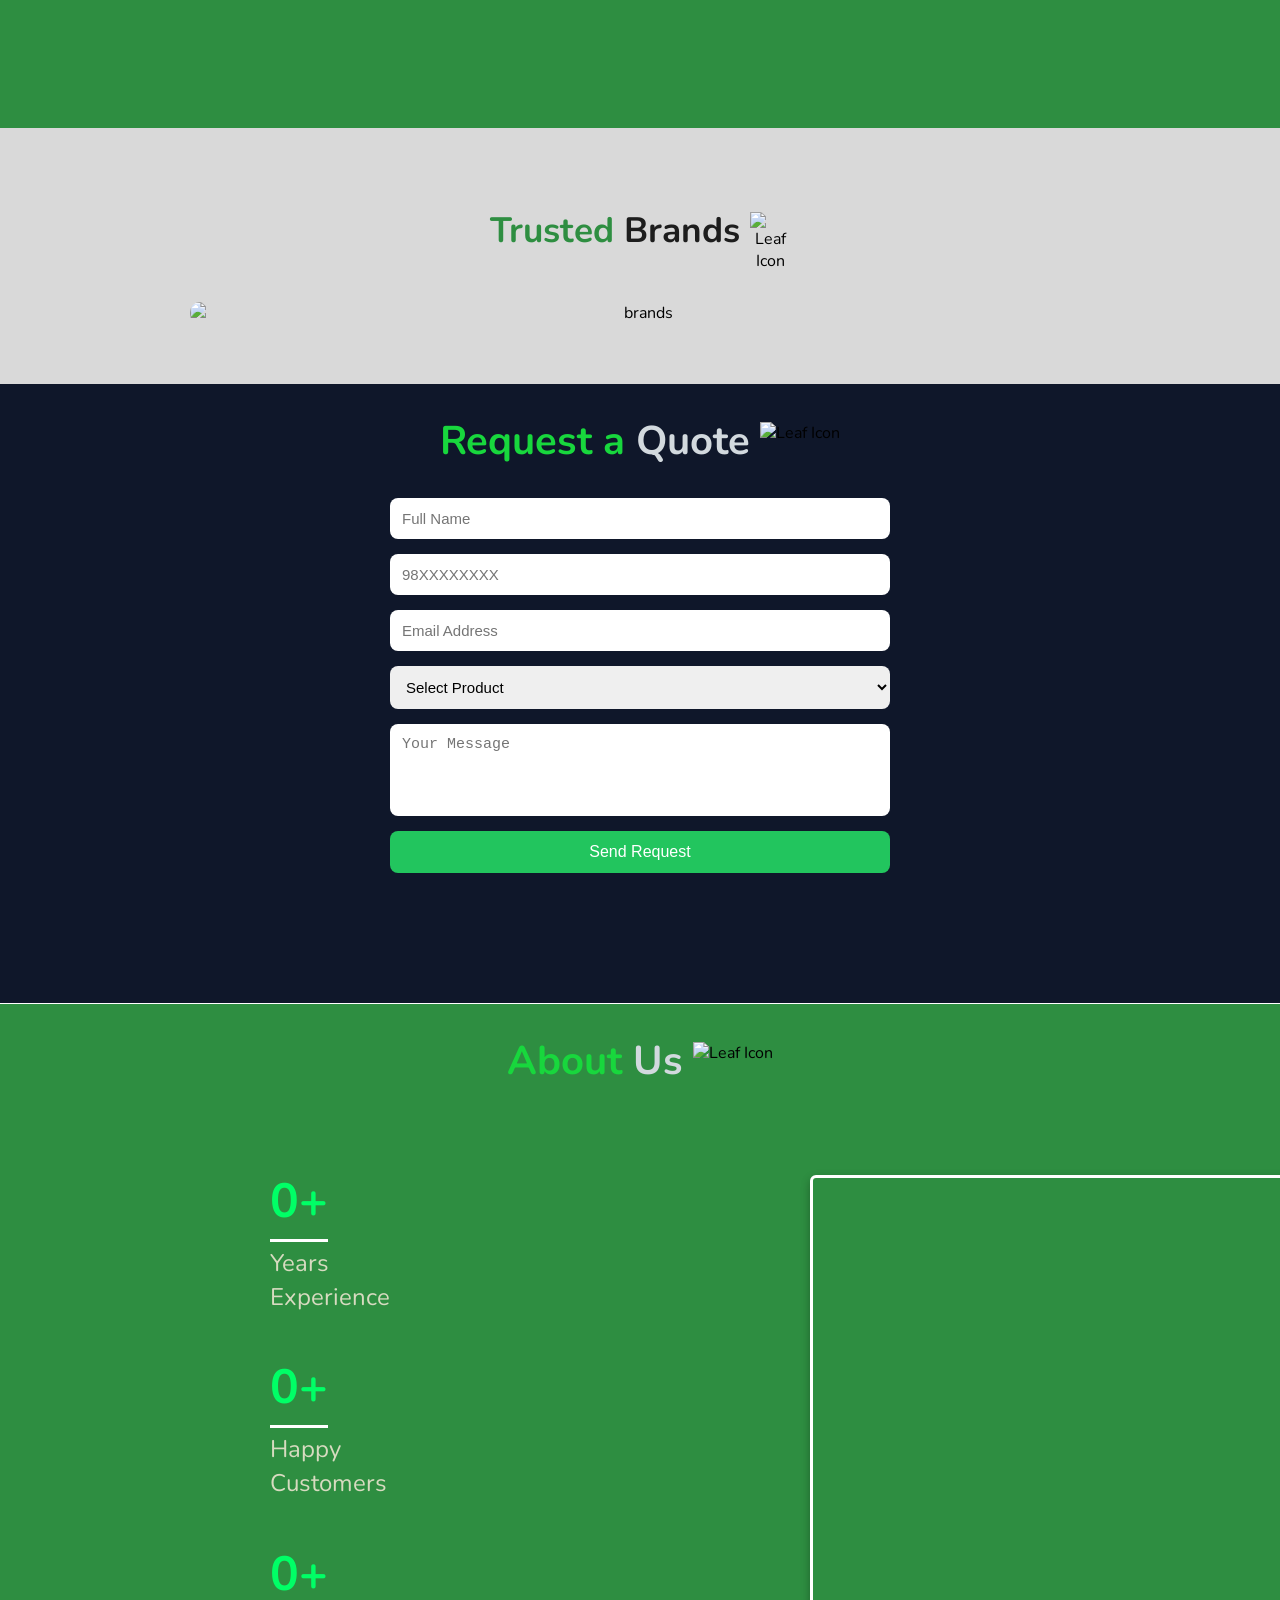
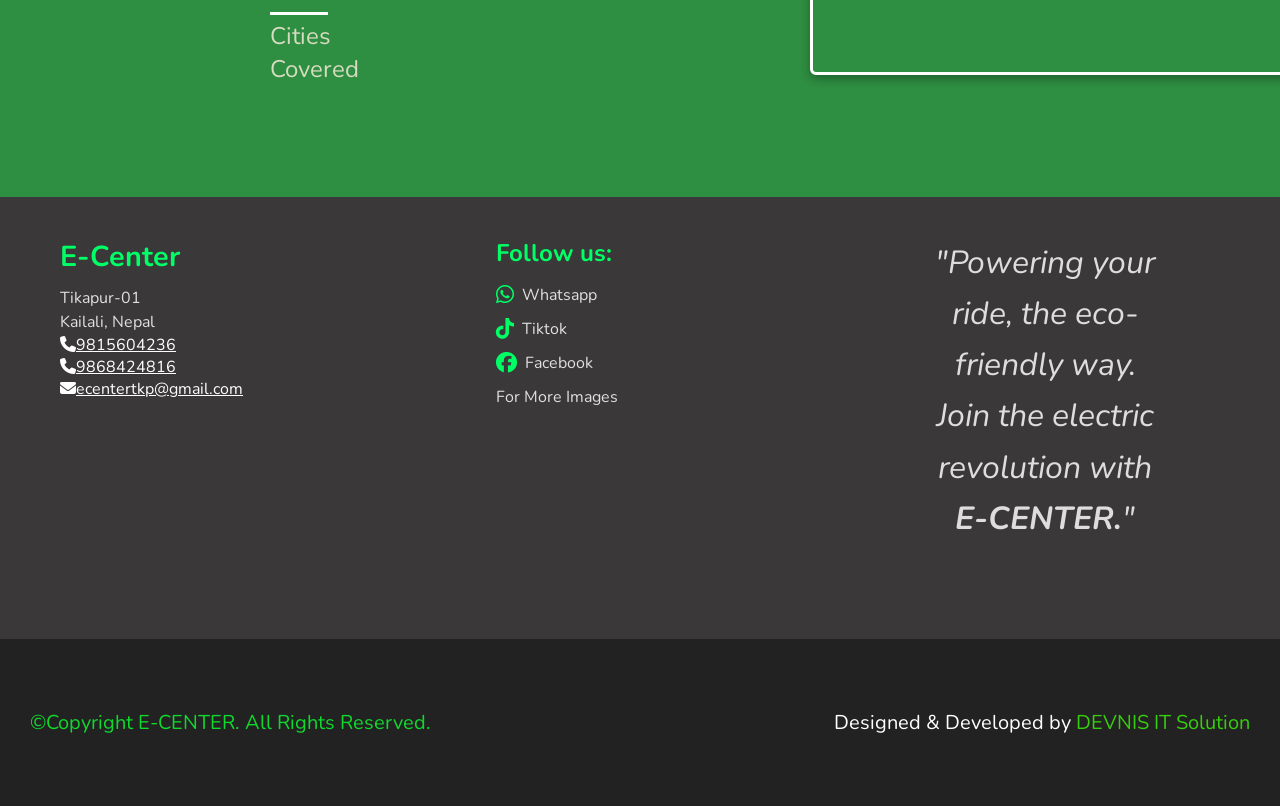
==== commit 2383582c: "day 1 of adding product page" ====
--- a/index.html
+++ b/index.html
@@ -96,46 +96,60 @@
 
     <div class="grid-container">
        <!-- for 1st -->
-        <div class="grid-item">
+        <a href="rickshaw.html" class="card-link" target="_blank">
+       <div class="grid-item">
     <img src="./images/shadab rickshaw.png" alt="Product">
     <h3>Shadab E-Rickshaw</h3>
     <p>A reliable and eco-friendly electric rickshaw designed for smooth passenger transport. It offers excellent mileage, low maintenance, and strong build quality, making it perfect for daily use. Ideal for affordable and sustainable transportation</p>
   </div>
+  </a>
+  
+  
 
    <!-- for 2nd -->
+        <a href="loader-rickshaw.html" class="card-link">
         <div class="grid-item">
     <img src="./images/loader rickshaw.png" alt="Product">
     <h3>Shadab Loader E-Rickshaw</h3>
     <p>A durable and eco-friendly electric rickshaw designed for heavy-duty goods transport. Built with a strong frame and powerful motor, it delivers smooth performance and excellent mileage. With low maintenance and running costs, it’s perfect for businesses, cargo delivery, and logistics, offering a reliable and sustainable transportation solution.</p>
   </div>
+  </a>
 
    <!-- for 3rd -->
+        <a href="fantacy-pro.html" class="card-link">
         <div class="grid-item">
     <img src="./images/fantacy-pro.jpeg" alt="Fantacy Pro electric vehicle parked on a clean white background, showing sleek modern design and vibrant colors, conveying a sense of innovation and eco-friendly mobility">
     <h3>Fantacy Pro scooter</h3>
     <p>The Fantacy Pro is a lightweight electric scooter (65 KG) made in India. It can go up to 25 KM/H and travel 80–100 KM on a single charge. It comes with a 250W motor, LED headlight, alloy wheels, remote anti-theft, and waterproof throttle. Stylish, safe, and perfect for city rides!</p>
   </div>
+  </a>
 
    <!-- for 4th -->
+        <a href="kaisai-bicycle.html" class="card-link">
         <div class="grid-item">
     <img src="./images/kaisai.avif" alt="Product">
     <h3>Kaisai electric bicycle</h3>
     <p>Kaisai is a stylish and powerful electric bicycle with a 350W motor, long-lasting battery, fat tires, and dual suspension. It features pedal assist, bright lights, a digital display, security locks, and convenient storage for a smooth and practical ride.</p>
   </div>
+  </a>
 
    <!-- for 5th -->
+        <a href="kaisai-moped.html" class="card-link">
         <div class="grid-item">
     <img src="./images/moped 111111.png" alt="Product">
     <h3>Kaisai Electric Mopeds</h3>
     <p>Kaisai electric mopeds are eco-friendly and stylish, powered by lithium batteries that give 80–90 KM range and speeds of 45–50 KM/H. Made by Wuxi Kaisai Electric Technology Co., Ltd., now these scooters are available in Nepal. Some models feature 20-inch wheels and extra safety features for a smooth, secure ride.</p>
   </div>
+  </a>
 
    <!-- for 6th -->
+        <a href="batteries.html" class="card-link">
         <div class="grid-item">
     <img src="./images/batteries icon.png" alt="Product">
     <h3>Electric Rickshaw & Home Inverter Batteries</h3>
     <p>We offer lithium dry batteries for electric rickshaws and acid batteries for rickshaws and home inverters. Brands include Eastman, Duratex, Trontek, Lebo, N-Batt, Cygna, Missile, and more. Lithium batteries come with 3-year warranty, while acid batteries have 6, 12, or 36 months warranty. Reliable, long-lasting power for all your needs.</p>
   </div>
+  </a>
     </div>
 </section>
 
@@ -378,7 +392,7 @@
   type="tel" 
   name="contact_number"
   placeholder="98XXXXXXXX"
-  pattern="^\[0-9]{10}$"
+  pattern="^\[0-14]{15}$"
   required
       />
 
